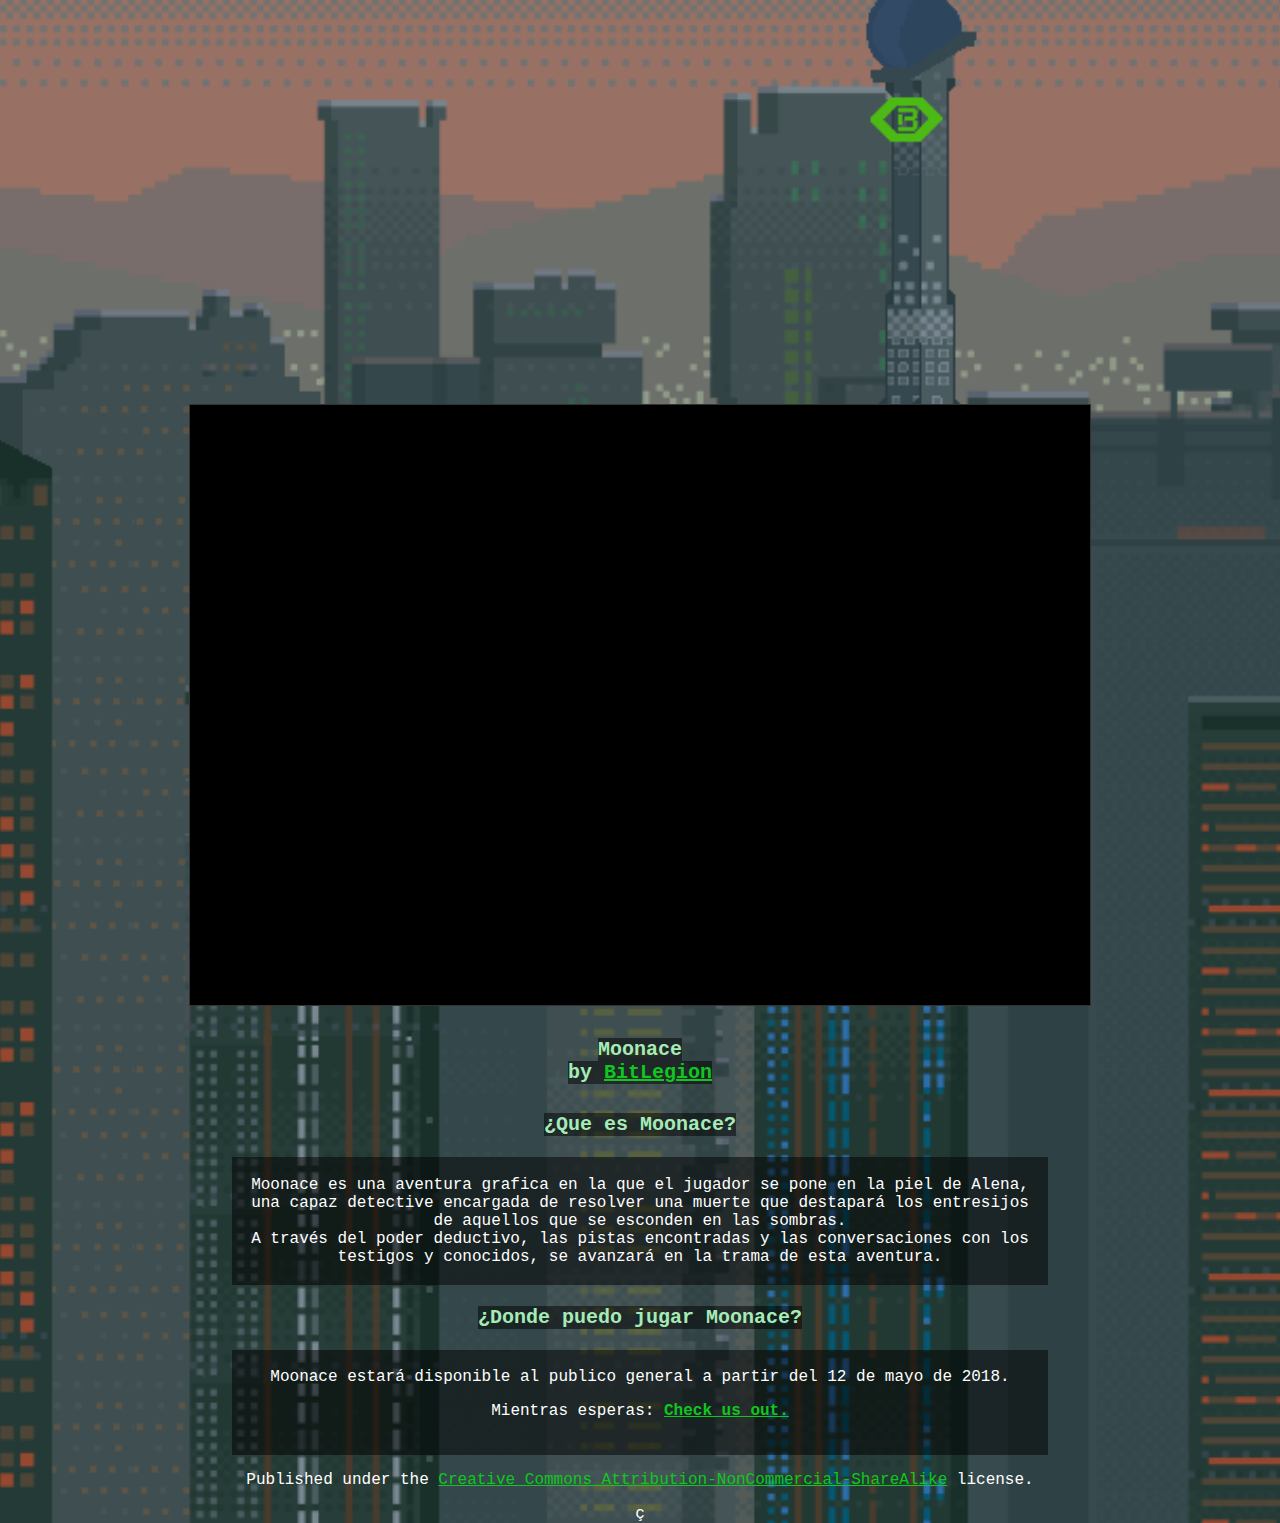
==== index.html @ 3c06d84e "Descripcion + stuff" ====
<!doctype html>
<html>
<head>
  <title>Moonace</title>
  <meta charset="utf-8">

  <link href="styles.css" rel="stylesheet" type="text/css">
  
  <style>
  #game {
    width: 900px;
    height: 600px;
  }
  img {
    display: block;
    margin-left: auto;
    margin-right: auto;
    margin-top: 15px;
  }
  </style>
</head>
<body>
  <header style=" padding-top: 0.5cm; alt: cool Logo;" >
    <a href="https://www.github.com/Leon0r/BitLegion">
      <iframe src="https://giphy.com/embed/ASd0Ukj0y3qMM" width="480" height="360" frameBorder="0" class="giphy-embed"  ></iframe>
    </a>
  </header>

  <main>
    <iframe id="game" src="raw.html"></iframe>
  </main>

  <h1><strong><span> Moonace</strong><br></span>
    <span>by <a href="https://github.com/Leon0r/BitLegion">BitLegion  </a> </span> 
  </h1>

  
  
  <h1><span>¿Que es Moonace?</span></h1>
  
  <p2>
    Moonace es una aventura grafica en la que el jugador se pone en la piel de Alena, una capaz
    detective encargada de resolver una muerte que destapará los entresijos de aquellos
    que se esconden en las sombras. <br>
    A través del poder deductivo, las pistas encontradas y las conversaciones con los
    testigos y conocidos, se avanzará en la trama de esta aventura. 
  </p2>
  
  <h1><span>¿Donde puedo jugar Moonace?</span></h1>
  
  <p2>
    Moonace estará disponible al publico general a partir del 12 de mayo de 2018.<br>
    <p>Mientras esperas:
    <strong><a href ="https://www.youtube.com/watch?v=4cucHc2vef4"> Check us out.</strong></a></p>
  </p2>
    
  <footer>    
      <p class="license">Published under the <a href="http://creativecommons.org/licenses/by-nc-sa/4.0/">Creative Commons Attribution-NonCommercial-ShareAlike</a>
        license.</p>
  </footer>
</body>
</html>

ç
---- styles.css ----
html {
    font-size: 10px;
    -webkit-font-smoothing: antialiased;
    text-align: center;
  }
  
  body {
    padding: 0;
    margin: 0;
    font-family: Courier, 'Courier New', monospace;
    font-size: 1.6rem;
    background-color: rgb(0, 0, 0);
    background-image: url("./ProyectosSDL/images/Fondos/FondoMenu.png");
    background-size:     cover;                      /* <------ */
    background-repeat:   no-repeat;
    background-position: center center;
    color: rgb(255, 255, 255);
  }
  
  a {
    color: rgb(15, 199, 30);
  }

  main {
    margin: 2rem 0;
    text-align: center;
  }
  h1{
    padding: 0.2cm;
    color:  rgb(165, 235, 182);
    font-size:  20px;
    
    margin-left: auto;
    margin-right: auto;
  }
  h1 span{
    background-color:  rgba(0, 0, 0, 0.5);
  }

  
  p2{
    padding-top: 0.5cm;
    padding-bottom: 0.5cm;
    padding-left: 0.2cm;
    padding-right: 0.2cm;
    background-color:  rgba(0, 0, 0, 0.5);
    display: block;
    text-align: center;
    word-wrap: break-word;
    width: 800px;
    margin-right: auto;
    margin-left: auto;
  }
  
  #game {
    border: 1px solid #333;
  }
  
  footer {
    text-align: center;
  }
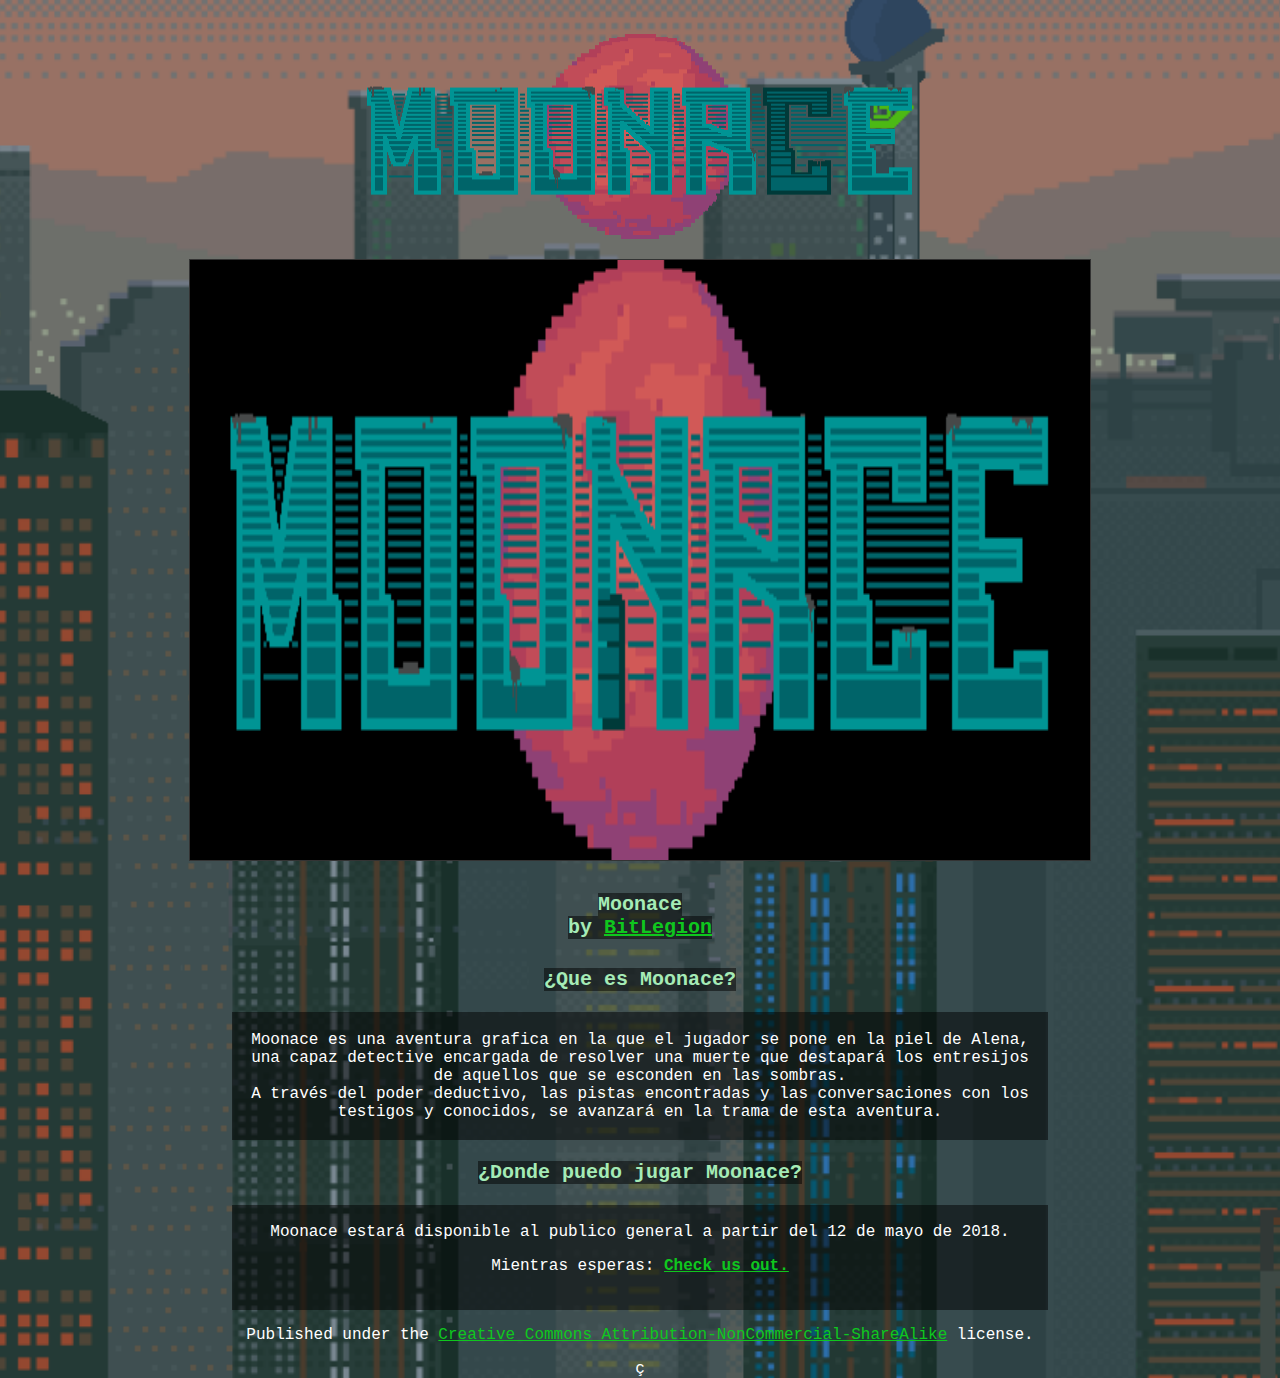
==== commit fc03232a: "Gif Logo + info" ====
--- a/index.html
+++ b/index.html
@@ -22,7 +22,7 @@
 <body>
   <header style=" padding-top: 0.5cm; alt: cool Logo;" >
     <a href="https://www.github.com/Leon0r/BitLegion">
-      <iframe src="https://giphy.com/embed/ASd0Ukj0y3qMM" width="480" height="360" frameBorder="0" class="giphy-embed"  ></iframe>
+      <img src="logoAnim.gif" width="600" height="205" frameBorder="0" ></img>
     </a>
   </header>
 
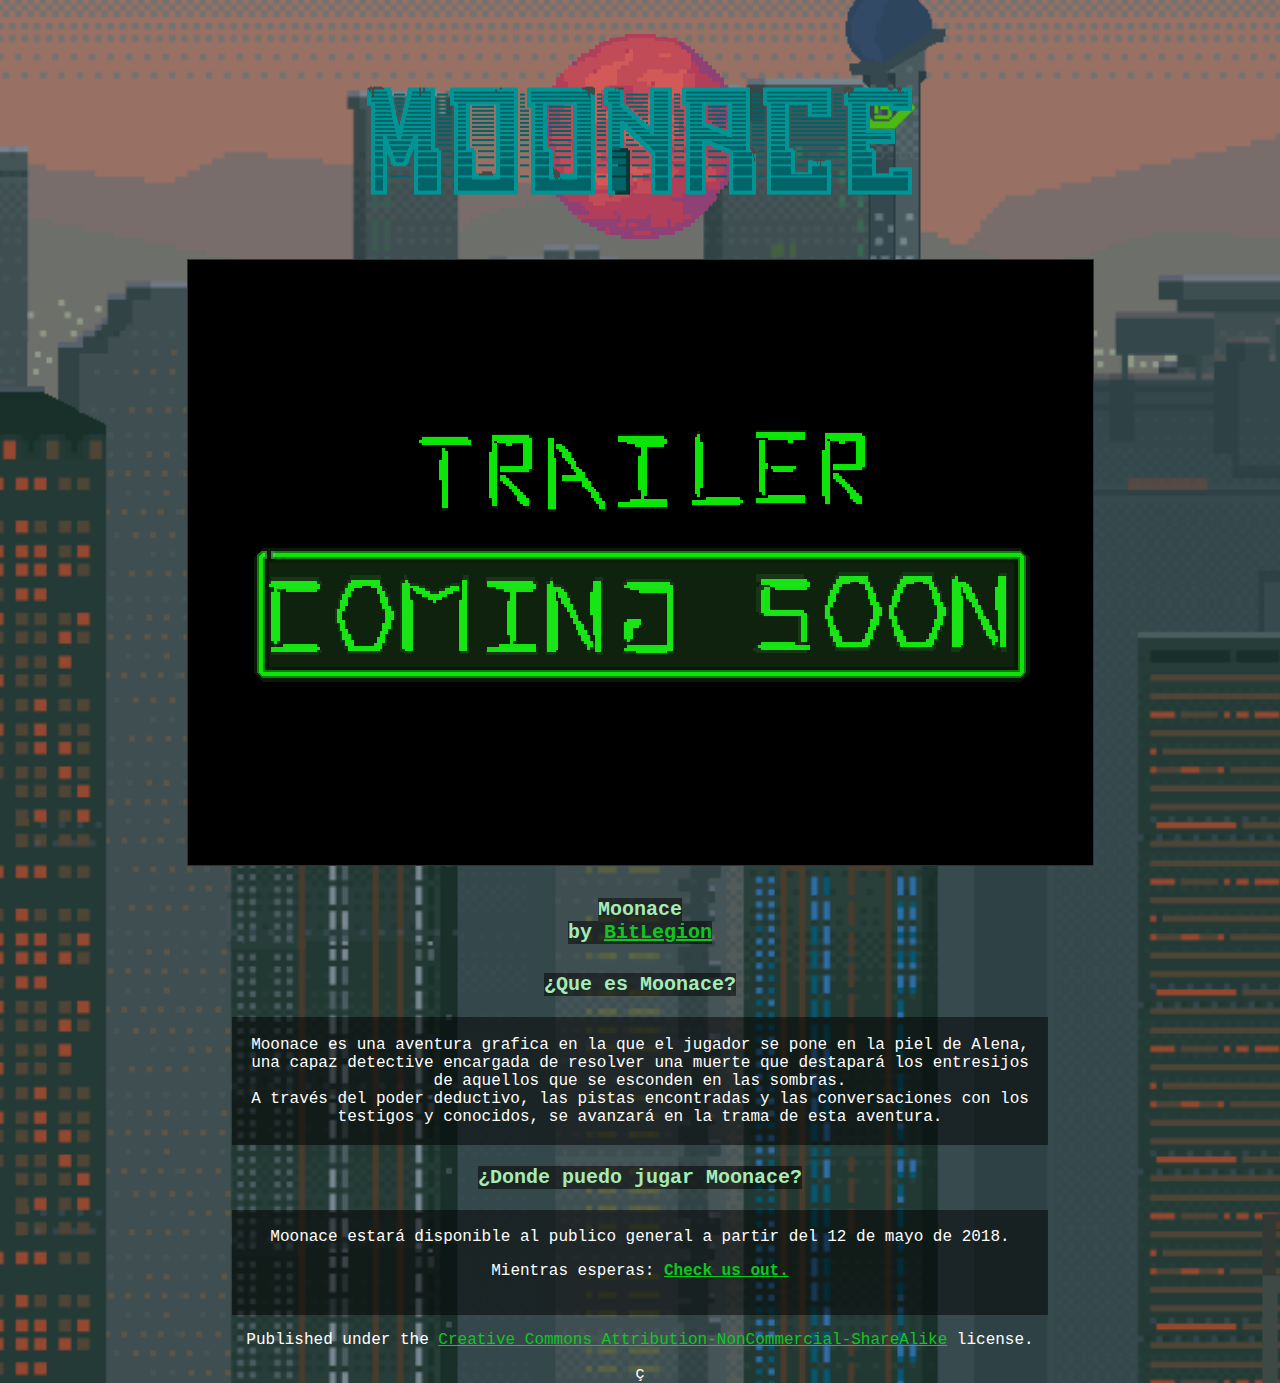
==== commit fa752ea5: "Link solved" ====
--- a/index.html
+++ b/index.html
@@ -8,8 +8,8 @@
   
   <style>
   #game {
-    width: 900px;
-    height: 600px;
+    width: 905px;
+    height: 605px;
   }
   img {
     display: block;
@@ -22,7 +22,7 @@
 <body>
   <header style=" padding-top: 0.5cm; alt: cool Logo;" >
     <a href="https://www.github.com/Leon0r/BitLegion">
-      <img src="logoAnim.gif" width="600" height="205" frameBorder="0" ></img>
+      <img src="logoAnim.gif" width="600rem" height="205rem" frameBorder="0" ></img>
     </a>
   </header>
 
@@ -51,7 +51,7 @@
   <p2>
     Moonace estará disponible al publico general a partir del 12 de mayo de 2018.<br>
     <p>Mientras esperas:
-    <strong><a href ="https://www.youtube.com/watch?v=4cucHc2vef4"> Check us out.</strong></a></p>
+    <strong><a href ="https://www.github.com/Leon0r/BitLegion"> Check us out.</strong></a></p>
   </p2>
     
   <footer>    
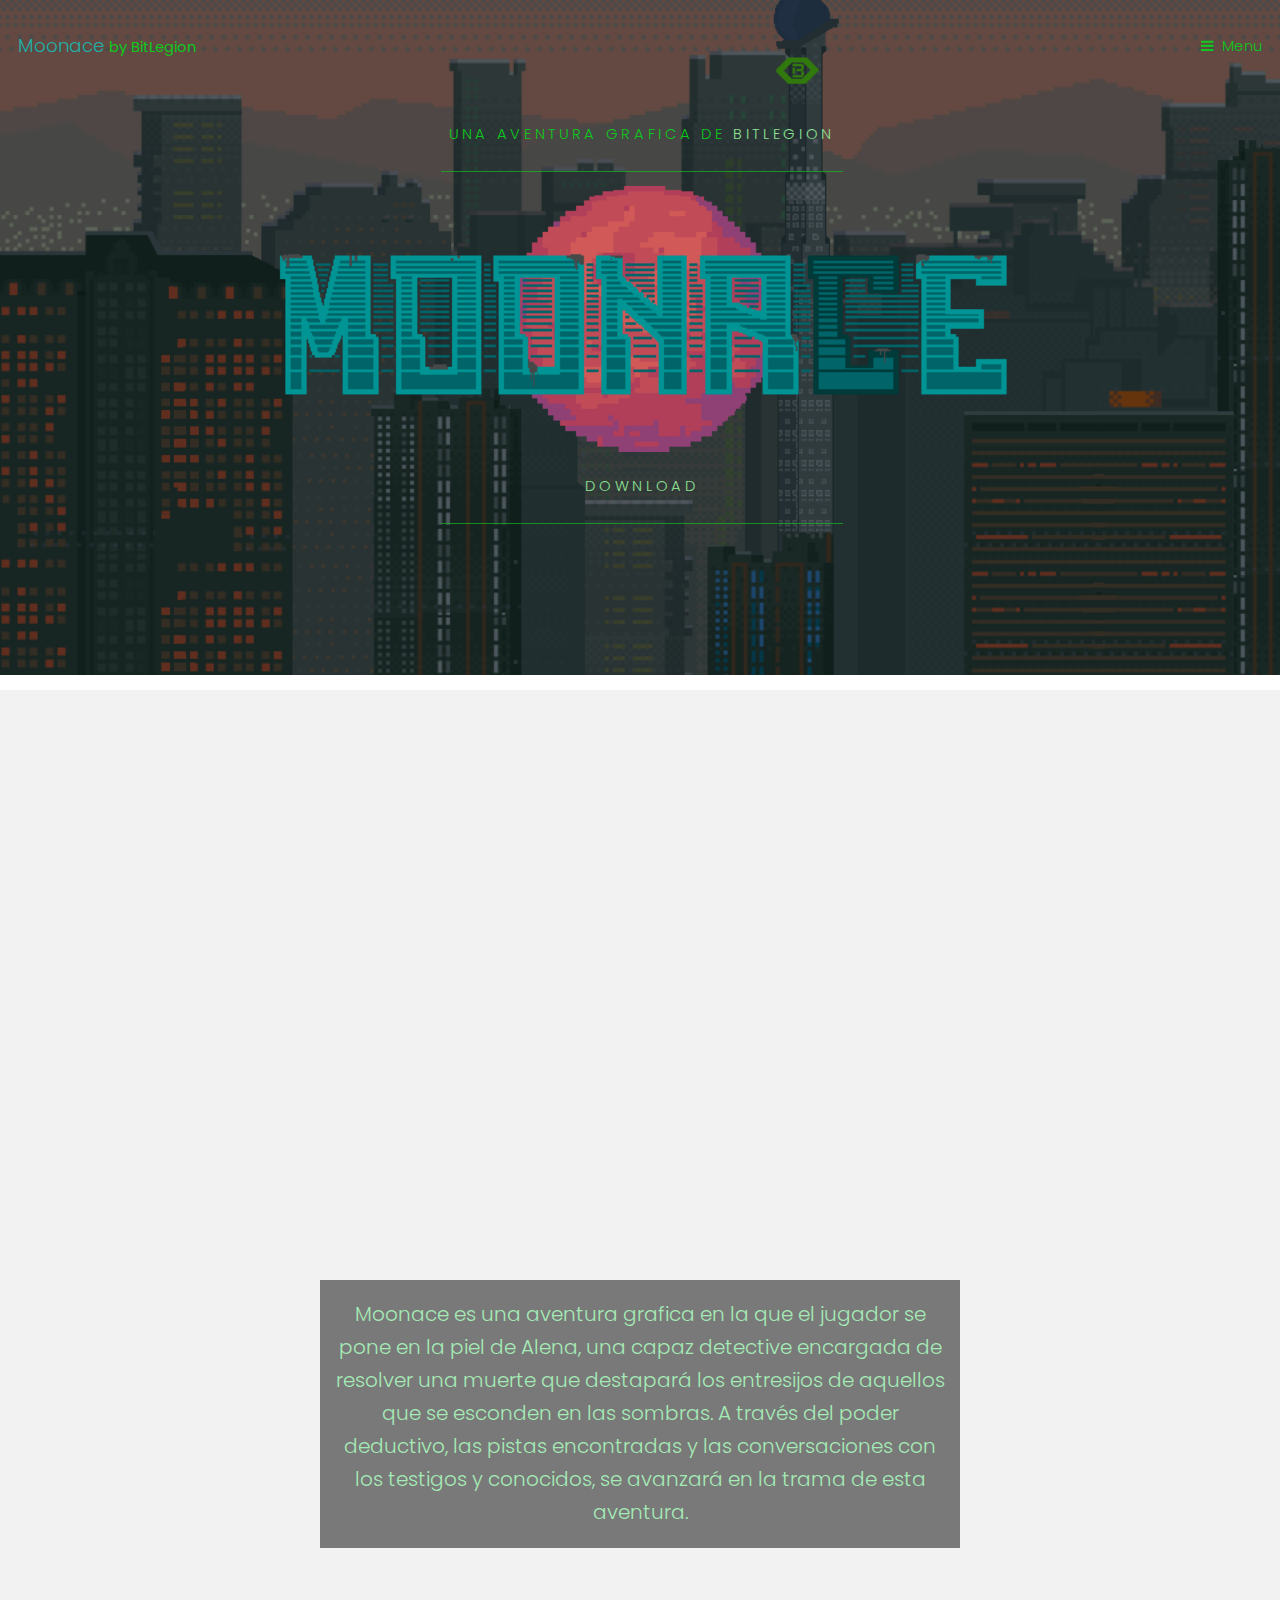
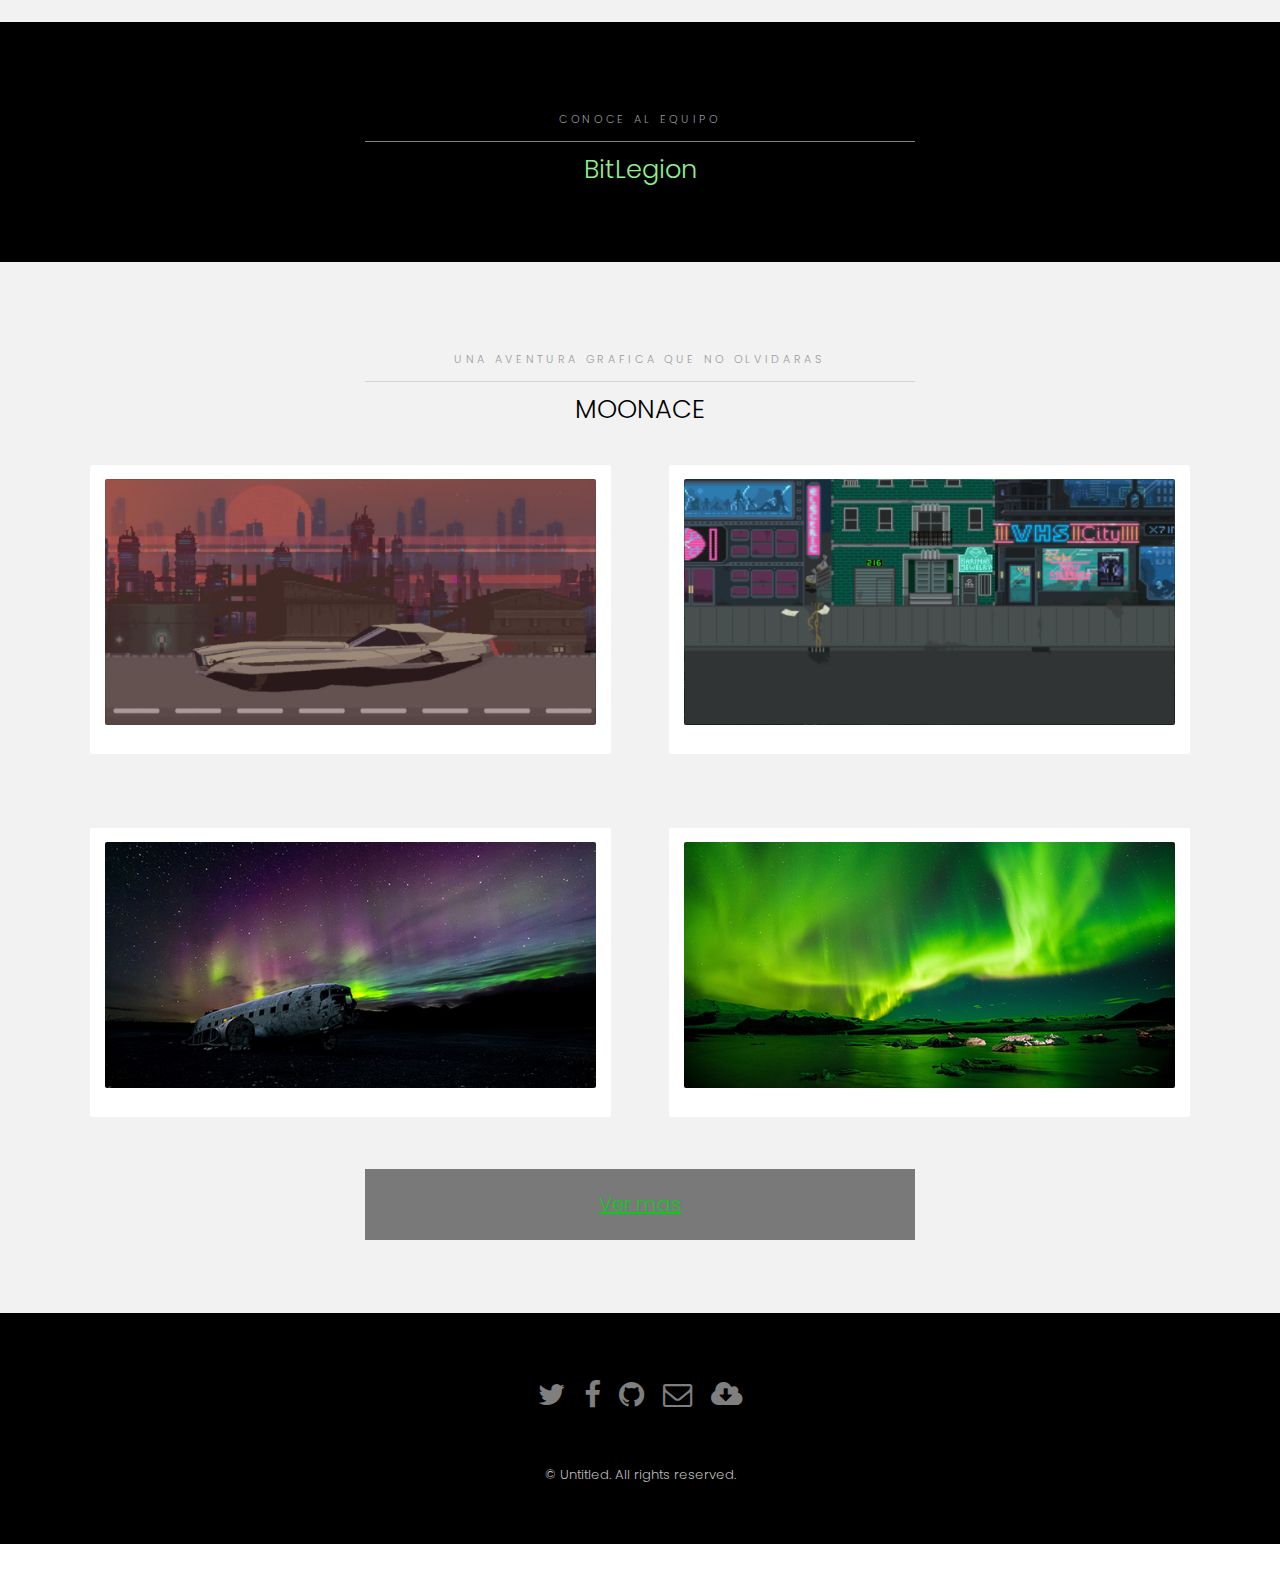
==== commit 17f18395: "Updates" ====
--- a/index.html
+++ b/index.html
@@ -1,64 +1,208 @@
-<!doctype html>
+<!DOCTYPE HTML>
+<!--
+	Hielo by TEMPLATED
+	templated.co @templatedco
+	Released for free under the Creative Commons Attribution 3.0 license (templated.co/license)
+-->
 <html>
-<head>
-  <title>Moonace</title>
-  <meta charset="utf-8">
-
-  <link href="styles.css" rel="stylesheet" type="text/css">
-  
-  <style>
-  #game {
-    width: 905px;
-    height: 605px;
-  }
-  img {
-    display: block;
-    margin-left: auto;
-    margin-right: auto;
-    margin-top: 15px;
-  }
-  </style>
-</head>
-<body>
-  <header style=" padding-top: 0.5cm; alt: cool Logo;" >
-    <a href="https://www.github.com/Leon0r/BitLegion">
-      <img src="logoAnim.gif" width="600rem" height="205rem" frameBorder="0" ></img>
-    </a>
-  </header>
-
-  <main>
-    <iframe id="game" src="raw.html"></iframe>
-  </main>
-
-  <h1><strong><span> Moonace</strong><br></span>
-    <span>by <a href="https://github.com/Leon0r/BitLegion">BitLegion  </a> </span> 
-  </h1>
-
-  
-  
-  <h1><span>¿Que es Moonace?</span></h1>
-  
-  <p2>
-    Moonace es una aventura grafica en la que el jugador se pone en la piel de Alena, una capaz
-    detective encargada de resolver una muerte que destapará los entresijos de aquellos
-    que se esconden en las sombras. <br>
-    A través del poder deductivo, las pistas encontradas y las conversaciones con los
-    testigos y conocidos, se avanzará en la trama de esta aventura. 
-  </p2>
-  
-  <h1><span>¿Donde puedo jugar Moonace?</span></h1>
-  
-  <p2>
-    Moonace estará disponible al publico general a partir del 12 de mayo de 2018.<br>
-    <p>Mientras esperas:
-    <strong><a href ="https://www.github.com/Leon0r/BitLegion"> Check us out.</strong></a></p>
-  </p2>
-    
-  <footer>    
-      <p class="license">Published under the <a href="http://creativecommons.org/licenses/by-nc-sa/4.0/">Creative Commons Attribution-NonCommercial-ShareAlike</a>
-        license.</p>
-  </footer>
-</body>
-</html>
-
-ç+	<head>
+		<title>Moonace</title>
+		<meta charset="utf-8" />
+		<meta name="viewport" content="width=device-width, initial-scale=1" />
+		<link rel="stylesheet" href="assets/css/main.css" />
+	</head>
+	<body>
+
+		<!-- Header -->
+			<header id="header" class="alt">
+				<div class="logo"><a>Moonace <span>by BitLegion</span></a></div>
+				<a href="#menu">Menu</a>
+			</header>
+
+		<!-- Nav -->
+			<nav id="menu">
+				<ul class="links">
+					<li><a href="index.html">Home</a></li>
+					<li><a href="elements.html">Trailer</a></li>
+					<li><a href="generic.html">¿Que es Moonace?</a></li>
+					<li><a href="html5up-overflow\MeetTheTeam.html">Meet the team</a></li>
+					<li><a href="elements.html">Descargar</a></li>
+				</ul>
+			</nav>
+
+		<!-- Banner -->
+			<section class="banner full">
+				<article>
+					<div class="inner">
+						<header>
+							<p>Una Aventura Grafica de <a href="https://github.com/Leon0r/BitLegion">BITLEGION</a></p>
+							<img src="images/FondoMenu.png" width="0" height="0" /><!--Sucio pero tira-->
+							<img src= "images/logoAnim.gif" width="800rem" height="266rem" frameBorder="0"  />
+							<p> <a>Download</a> </p>
+							
+						</header>
+					</div>
+				</article>
+				<!--<article>
+					<img src="images/slide02.jpg" alt="" />
+					<div class="inner">
+						<header>
+							<p>Lorem ipsum dolor sit amet nullam feugiat</p>
+							<h2>Magna etiam</h2>
+						</header>
+					</div>
+				</article>
+				<article>
+					<img src="images/slide03.jpg"  alt="" />
+					<div class="inner">
+						<header>
+							<p>Sed cursus aliuam veroeros lorem ipsum nullam</p>
+							<h2>Tempus dolor</h2>
+						</header>
+					</div>
+				</article>
+				<article>
+					<img src="images/slide04.jpg"  alt="" />
+					<div class="inner">
+						<header>
+							<p>Adipiscing lorem ipsum feugiat sed phasellus consequat</p>
+							<h2>Etiam feugiat</h2>
+						</header>
+					</div>
+				</article>
+				<article>
+					<img src="images/slide05.jpg"  alt="" />
+					<div class="inner">
+						<header>
+							<p>Ipsum dolor sed magna veroeros lorem ipsum</p>
+							<h2>Lorem adipiscing</h2>
+						</header>
+					</div>
+				</article>-->
+			</section>
+
+		<!-- One -->
+			<section id="one" class="wrapper style2">
+					<iframe width="854" height="480" src="https://www.youtube.com/embed/LuSh4-cbAOc" frameborder="0" allow="autoplay; encrypted-media" allowfullscreen ></iframe>		
+					<p> 
+						<span> Moonace es una aventura grafica en la que el jugador se pone en la piel de Alena, una capaz
+								detective encargada de resolver una muerte que destapará los entresijos de aquellos
+								que se esconden en las sombras. 
+								A través del poder deductivo, las pistas encontradas y las conversaciones con los
+								testigos y conocidos, se avanzará en la trama de esta aventura.</span>
+					</p>	
+					<!--INSERT VIDEO HERE !!!!!!!!!!!-->
+					<!-- <div class="grid-style">
+
+						<div>
+							<div class="box">
+								<div class="image fit">
+									<img src="images/pic02.jpg" alt="" />
+								</div>
+								<div class="content">
+									<header class="align-center">
+										<p>maecenas sapien feugiat ex purus</p>
+										<h2>Lorem ipsum dolor</h2>
+									</header>
+									<p> Cras aliquet urna ut sapien tincidunt, quis malesuada elit facilisis. Vestibulum sit amet tortor velit. Nam elementum nibh a libero pharetra elementum. Maecenas feugiat ex purus, quis volutpat lacus placerat malesuada.</p>
+									<footer class="align-center">
+										<a href="#" class="button alt">Learn More</a>
+									</footer>
+								</div>
+							</div>
+						</div>
+
+						<div>
+							<div class="box">
+								<div class="image fit">
+									<img src="images/pic03.jpg" alt="" />
+								</div>
+								<div class="content">
+									<header class="align-center">
+										<p>mattis elementum sapien pretium tellus</p>
+										<h2>Vestibulum sit amet</h2>
+									</header>
+									<p> Cras aliquet urna ut sapien tincidunt, quis malesuada elit facilisis. Vestibulum sit amet tortor velit. Nam elementum nibh a libero pharetra elementum. Maecenas feugiat ex purus, quis volutpat lacus placerat malesuada.</p>
+									<footer class="align-center">
+										<a href="#" class="button alt">Learn More</a>
+									</footer>
+								</div>
+							</div>
+						</div>
+
+					</div> -->
+				
+			</section>
+
+		<!-- Two -->
+			<section id="two" class="wrapper style3">
+				<div class="inner">
+					<header class="align-center">
+						<p>Conoce al equipo</p>
+						<h2><a href="html5up-overflow\MeetTheTeam.html">BitLegion</a></h2>
+					</header>
+				</div>
+			</section>
+
+		<!-- Three -->
+			<section id="three" class="wrapper style2">
+				<div class="inner">
+					<header class="align-center">
+						<p class="special">Una Aventura Grafica que no olvidaras</p>
+						<h2>MOONACE</h2>
+					</header>
+					<div class="gallery">
+						<div>
+							<div class="image fit">
+								<a href="#"><img src="images/pic01.jpg" alt="" /></a>
+							</div>
+						</div>
+						<div>
+							<div class="image fit">
+								<a href="#"><img src="images/pic02.png" alt="" /></a>
+							</div>
+						</div>
+						<div>
+							<div class="image fit">
+								<a href="#"><img src="images/pic03.jpg" alt="" /></a>
+							</div>
+						</div>
+						<div>
+							<div class="image fit">
+								<a href="#"><img src="images/pic04.jpg" alt="" /></a>
+							</div>
+						</div>
+					</div>
+					<p>	
+						<span><a href="generic.html">Ver mas</a></span>							
+					</p>
+
+				</div>
+			</section>
+
+
+		<!-- Footer -->
+			<footer id="footer">
+				<div class="container">
+					<ul class="icons">
+						<li><a href="https://twitter.com/bit_legion" class="icon fa-twitter"><span class="label">Twitter</span></a></li>
+						<li><a href="https://www.facebook.com/Bit-Legion-Studio-1683249801712666" class="icon fa-facebook"><span class="label">Facebook</span></a></li>
+						<li><a href="https://github.com/Leon0r/BitLegion" class="icon fa-github"><span class="label">Github</span></a></li>
+						<li><a href="bitlegionstudio@gmail.com" class="icon fa-envelope-o"><span class="label">Email</span></a></li>
+						<li><a href="bitlegionstudio@gmail.com" class="icon fa-cloud-download"><span class="label">Download</span></a></li>
+					</ul>
+				</div>
+				<div class="copyright">
+					&copy; Untitled. All rights reserved.
+				</div>
+			</footer>
+
+		<!-- Scripts -->
+			<script src="assets/js/jquery.min.js"></script>
+			<script src="assets/js/jquery.scrollex.min.js"></script>
+			<script src="assets/js/skel.min.js"></script>
+			<script src="assets/js/util.js"></script>
+			<script src="assets/js/main.js"></script>
+
+	</body>
+</html>--- a/assets/css/main.css
+++ b/assets/css/main.css
@@ -0,0 +1,4327 @@
+@charset "UTF-8";
+@import url(font-awesome.min.css);
+@import url("https://fonts.googleapis.com/css?family=Poppins:300,400,500,600,700");
+
+/*
+	Hielo by TEMPLATED
+	templated.co @templatedco
+	Released for free under the Creative Commons Attribution 3.0 license (templated.co/license)
+*/
+
+/* Reset */
+
+	html, body, div, span, applet, object, iframe, h1, h2, h3, h4, h5, h6, p, blockquote, pre, a, abbr, acronym, address, big, cite, code, del, dfn, em, img, ins, kbd, q, s, samp, small, strike, strong, sub, sup, tt, var, b, u, i, center, dl, dt, dd, ol, ul, li, fieldset, form, label, legend, table, caption, tbody, tfoot, thead, tr, th, td, article, aside, canvas, details, embed, figure, figcaption, footer, header, hgroup, menu, nav, output, ruby, section, summary, time, mark, audio, video {
+		margin: 0;
+		padding: 0;
+		border: 0;
+		font-size: 100%;
+		margin-bottom: 1rem;
+		text-align:center;
+		font: inherit;
+		vertical-align: baseline;
+	}
+
+	article, aside, details, figcaption, figure, footer, header, hgroup, menu, nav, section {
+		display: block;
+	}
+
+	body {
+		line-height: 1;
+	}
+
+	ol, ul {
+		list-style: none;
+	}
+
+	blockquote, q {
+		quotes: none;
+	}
+
+	blockquote:before, blockquote:after, q:before, q:after {
+		content: '';
+		content: none;
+	}
+
+	table {
+		border-collapse: collapse;
+		border-spacing: 0;
+	}
+
+	body {
+		-webkit-text-size-adjust: none;
+	}
+
+/* Box Model */
+
+	*, *:before, *:after {
+		-moz-box-sizing: border-box;
+		-webkit-box-sizing: border-box;
+		box-sizing: border-box;
+	}
+
+/* Containers */
+
+	.container {
+		margin-left: auto;
+		margin-right: auto;
+	}
+
+	.container.\31 25\25 {
+		width: 100%;
+		max-width: 100rem;
+		min-width: 80rem;
+	}
+
+	.container.\37 5\25 {
+		width: 60rem;
+	}
+
+	.container.\35 0\25 {
+		width: 40rem;
+	}
+
+	.container.\32 5\25 {
+		width: 20rem;
+	}
+
+	.container {
+		width: 80rem;
+	}
+
+	@media screen and (max-width: 1680px) {
+
+		.container.\31 25\25 {
+			width: 100%;
+			max-width: 100rem;
+			min-width: 80rem;
+		}
+
+		.container.\37 5\25 {
+			width: 60rem;
+		}
+
+		.container.\35 0\25 {
+			width: 40rem;
+		}
+
+		.container.\32 5\25 {
+			width: 20rem;
+		}
+
+		.container {
+			width: 80rem;
+		}
+
+	}
+
+	@media screen and (max-width: 1280px) {
+
+		.container.\31 25\25 {
+			width: 100%;
+			max-width: 81.25rem;
+			min-width: 65rem;
+		}
+
+		.container.\37 5\25 {
+			width: 48.75rem;
+		}
+
+		.container.\35 0\25 {
+			width: 32.5rem;
+		}
+
+		.container.\32 5\25 {
+			width: 16.25rem;
+		}
+
+		.container {
+			width: 65rem;
+		}
+
+	}
+
+	@media screen and (max-width: 980px) {
+
+		.container.\31 25\25 {
+			width: 100%;
+			max-width: 112.5%;
+			min-width: 90%;
+		}
+
+		.container.\37 5\25 {
+			width: 67.5%;
+		}
+
+		.container.\35 0\25 {
+			width: 45%;
+		}
+
+		.container.\32 5\25 {
+			width: 22.5%;
+		}
+
+		.container {
+			width: 90%;
+		}
+
+	}
+
+	@media screen and (max-width: 736px) {
+
+		.container.\31 25\25 {
+			width: 100%;
+			max-width: 112.5%;
+			min-width: 90%;
+		}
+
+		.container.\37 5\25 {
+			width: 67.5%;
+		}
+
+		.container.\35 0\25 {
+			width: 45%;
+		}
+
+		.container.\32 5\25 {
+			width: 22.5%;
+		}
+
+		.container {
+			width: 90% !important;
+		}
+
+	}
+
+	@media screen and (max-width: 480px) {
+
+		.container.\31 25\25 {
+			width: 100%;
+			max-width: 112.5%;
+			min-width: 90%;
+		}
+
+		.container.\37 5\25 {
+			width: 67.5%;
+		}
+
+		.container.\35 0\25 {
+			width: 45%;
+		}
+
+		.container.\32 5\25 {
+			width: 22.5%;
+		}
+
+		.container {
+			width: 90% !important;
+		}
+
+	}
+
+/* Grid */
+
+	.row {
+		border-bottom: solid 1px transparent;
+		-moz-box-sizing: border-box;
+		-webkit-box-sizing: border-box;
+		box-sizing: border-box;
+	}
+
+	.row > * {
+		float: left;
+		-moz-box-sizing: border-box;
+		-webkit-box-sizing: border-box;
+		box-sizing: border-box;
+	}
+
+	.row:after, .row:before {
+		content: '';
+		display: block;
+		clear: both;
+		height: 0;
+	}
+
+	.row.uniform > * > :first-child {
+		margin-top: 0;
+	}
+
+	.row.uniform > * > :last-child {
+		margin-bottom: 0;
+	}
+
+	.row.\30 \25 > * {
+		padding: 0 0 0 0rem;
+	}
+
+	.row.\30 \25 {
+		margin: 0 0 -1px 0rem;
+	}
+
+	.row.uniform.\30 \25 > * {
+		padding: 0rem 0 0 0rem;
+	}
+
+	.row.uniform.\30 \25 {
+		margin: 0rem 0 -1px 0rem;
+	}
+
+	.row > * {
+		padding: 0 0 0 2rem;
+	}
+
+	.row {
+		margin: 0 0 -1px -2rem;
+	}
+
+	.row.uniform > * {
+		padding: 2rem 0 0 2rem;
+	}
+
+	.row.uniform {
+		margin: -2rem 0 -1px -2rem;
+	}
+
+	.row.\32 00\25 > * {
+		padding: 0 0 0 4rem;
+	}
+
+	.row.\32 00\25 {
+		margin: 0 0 -1px -4rem;
+	}
+
+	.row.uniform.\32 00\25 > * {
+		padding: 4rem 0 0 4rem;
+	}
+
+	.row.uniform.\32 00\25 {
+		margin: -4rem 0 -1px -4rem;
+	}
+
+	.row.\31 50\25 > * {
+		padding: 0 0 0 3rem;
+	}
+
+	.row.\31 50\25 {
+		margin: 0 0 -1px -3rem;
+	}
+
+	.row.uniform.\31 50\25 > * {
+		padding: 3rem 0 0 3rem;
+	}
+
+	.row.uniform.\31 50\25 {
+		margin: -3rem 0 -1px -3rem;
+	}
+
+	.row.\35 0\25 > * {
+		padding: 0 0 0 1rem;
+	}
+
+	.row.\35 0\25 {
+		margin: 0 0 -1px -1rem;
+	}
+
+	.row.uniform.\35 0\25 > * {
+		padding: 1rem 0 0 1rem;
+	}
+
+	.row.uniform.\35 0\25 {
+		margin: -1rem 0 -1px -1rem;
+	}
+
+	.row.\32 5\25 > * {
+		padding: 0 0 0 0.5rem;
+	}
+
+	.row.\32 5\25 {
+		margin: 0 0 -1px -0.5rem;
+	}
+
+	.row.uniform.\32 5\25 > * {
+		padding: 0.5rem 0 0 0.5rem;
+	}
+
+	.row.uniform.\32 5\25 {
+		margin: -0.5rem 0 -1px -0.5rem;
+	}
+
+	.\31 2u, .\31 2u\24 {
+		width: 100%;
+		clear: none;
+		margin-left: 0;
+	}
+
+	.\31 1u, .\31 1u\24 {
+		width: 91.6666666667%;
+		clear: none;
+		margin-left: 0;
+	}
+
+	.\31 0u, .\31 0u\24 {
+		width: 83.3333333333%;
+		clear: none;
+		margin-left: 0;
+	}
+
+	.\39 u, .\39 u\24 {
+		width: 75%;
+		clear: none;
+		margin-left: 0;
+	}
+
+	.\38 u, .\38 u\24 {
+		width: 66.6666666667%;
+		clear: none;
+		margin-left: 0;
+	}
+
+	.\37 u, .\37 u\24 {
+		width: 58.3333333333%;
+		clear: none;
+		margin-left: 0;
+	}
+
+	.\36 u, .\36 u\24 {
+		width: 50%;
+		clear: none;
+		margin-left: 0;
+	}
+
+	.\35 u, .\35 u\24 {
+		width: 41.6666666667%;
+		clear: none;
+		margin-left: 0;
+	}
+
+	.\34 u, .\34 u\24 {
+		width: 33.3333333333%;
+		clear: none;
+		margin-left: 0;
+	}
+
+	.\33 u, .\33 u\24 {
+		width: 25%;
+		clear: none;
+		margin-left: 0;
+	}
+
+	.\32 u, .\32 u\24 {
+		width: 16.6666666667%;
+		clear: none;
+		margin-left: 0;
+	}
+
+	.\31 u, .\31 u\24 {
+		width: 8.3333333333%;
+		clear: none;
+		margin-left: 0;
+	}
+
+	.\31 2u\24 + *,
+	.\31 1u\24 + *,
+	.\31 0u\24 + *,
+	.\39 u\24 + *,
+	.\38 u\24 + *,
+	.\37 u\24 + *,
+	.\36 u\24 + *,
+	.\35 u\24 + *,
+	.\34 u\24 + *,
+	.\33 u\24 + *,
+	.\32 u\24 + *,
+	.\31 u\24 + * {
+		clear: left;
+	}
+
+	.\-11u {
+		margin-left: 91.66667%;
+	}
+
+	.\-10u {
+		margin-left: 83.33333%;
+	}
+
+	.\-9u {
+		margin-left: 75%;
+	}
+
+	.\-8u {
+		margin-left: 66.66667%;
+	}
+
+	.\-7u {
+		margin-left: 58.33333%;
+	}
+
+	.\-6u {
+		margin-left: 50%;
+	}
+
+	.\-5u {
+		margin-left: 41.66667%;
+	}
+
+	.\-4u {
+		margin-left: 33.33333%;
+	}
+
+	.\-3u {
+		margin-left: 25%;
+	}
+
+	.\-2u {
+		margin-left: 16.66667%;
+	}
+
+	.\-1u {
+		margin-left: 8.33333%;
+	}
+
+	@media screen and (max-width: 1680px) {
+
+		.row > * {
+			padding: 0 0 0 2rem;
+		}
+
+		.row {
+			margin: 0 0 -1px -2rem;
+		}
+
+		.row.uniform > * {
+			padding: 2rem 0 0 2rem;
+		}
+
+		.row.uniform {
+			margin: -2rem 0 -1px -2rem;
+		}
+
+		.row.\32 00\25 > * {
+			padding: 0 0 0 4rem;
+		}
+
+		.row.\32 00\25 {
+			margin: 0 0 -1px -4rem;
+		}
+
+		.row.uniform.\32 00\25 > * {
+			padding: 4rem 0 0 4rem;
+		}
+
+		.row.uniform.\32 00\25 {
+			margin: -4rem 0 -1px -4rem;
+		}
+
+		.row.\31 50\25 > * {
+			padding: 0 0 0 3rem;
+		}
+
+		.row.\31 50\25 {
+			margin: 0 0 -1px -3rem;
+		}
+
+		.row.uniform.\31 50\25 > * {
+			padding: 3rem 0 0 3rem;
+		}
+
+		.row.uniform.\31 50\25 {
+			margin: -3rem 0 -1px -3rem;
+		}
+
+		.row.\35 0\25 > * {
+			padding: 0 0 0 1rem;
+		}
+
+		.row.\35 0\25 {
+			margin: 0 0 -1px -1rem;
+		}
+
+		.row.uniform.\35 0\25 > * {
+			padding: 1rem 0 0 1rem;
+		}
+
+		.row.uniform.\35 0\25 {
+			margin: -1rem 0 -1px -1rem;
+		}
+
+		.row.\32 5\25 > * {
+			padding: 0 0 0 0.5rem;
+		}
+
+		.row.\32 5\25 {
+			margin: 0 0 -1px -0.5rem;
+		}
+
+		.row.uniform.\32 5\25 > * {
+			padding: 0.5rem 0 0 0.5rem;
+		}
+
+		.row.uniform.\32 5\25 {
+			margin: -0.5rem 0 -1px -0.5rem;
+		}
+
+		.\31 2u\28xlarge\29, .\31 2u\24\28xlarge\29 {
+			width: 100%;
+			clear: none;
+			margin-left: 0;
+		}
+
+		.\31 1u\28xlarge\29, .\31 1u\24\28xlarge\29 {
+			width: 91.6666666667%;
+			clear: none;
+			margin-left: 0;
+		}
+
+		.\31 0u\28xlarge\29, .\31 0u\24\28xlarge\29 {
+			width: 83.3333333333%;
+			clear: none;
+			margin-left: 0;
+		}
+
+		.\39 u\28xlarge\29, .\39 u\24\28xlarge\29 {
+			width: 75%;
+			clear: none;
+			margin-left: 0;
+		}
+
+		.\38 u\28xlarge\29, .\38 u\24\28xlarge\29 {
+			width: 66.6666666667%;
+			clear: none;
+			margin-left: 0;
+		}
+
+		.\37 u\28xlarge\29, .\37 u\24\28xlarge\29 {
+			width: 58.3333333333%;
+			clear: none;
+			margin-left: 0;
+		}
+
+		.\36 u\28xlarge\29, .\36 u\24\28xlarge\29 {
+			width: 50%;
+			clear: none;
+			margin-left: 0;
+		}
+
+		.\35 u\28xlarge\29, .\35 u\24\28xlarge\29 {
+			width: 41.6666666667%;
+			clear: none;
+			margin-left: 0;
+		}
+
+		.\34 u\28xlarge\29, .\34 u\24\28xlarge\29 {
+			width: 33.3333333333%;
+			clear: none;
+			margin-left: 0;
+		}
+
+		.\33 u\28xlarge\29, .\33 u\24\28xlarge\29 {
+			width: 25%;
+			clear: none;
+			margin-left: 0;
+		}
+
+		.\32 u\28xlarge\29, .\32 u\24\28xlarge\29 {
+			width: 16.6666666667%;
+			clear: none;
+			margin-left: 0;
+		}
+
+		.\31 u\28xlarge\29, .\31 u\24\28xlarge\29 {
+			width: 8.3333333333%;
+			clear: none;
+			margin-left: 0;
+		}
+
+		.\31 2u\24\28xlarge\29 + *,
+		.\31 1u\24\28xlarge\29 + *,
+		.\31 0u\24\28xlarge\29 + *,
+		.\39 u\24\28xlarge\29 + *,
+		.\38 u\24\28xlarge\29 + *,
+		.\37 u\24\28xlarge\29 + *,
+		.\36 u\24\28xlarge\29 + *,
+		.\35 u\24\28xlarge\29 + *,
+		.\34 u\24\28xlarge\29 + *,
+		.\33 u\24\28xlarge\29 + *,
+		.\32 u\24\28xlarge\29 + *,
+		.\31 u\24\28xlarge\29 + * {
+			clear: left;
+		}
+
+		.\-11u\28xlarge\29 {
+			margin-left: 91.66667%;
+		}
+
+		.\-10u\28xlarge\29 {
+			margin-left: 83.33333%;
+		}
+
+		.\-9u\28xlarge\29 {
+			margin-left: 75%;
+		}
+
+		.\-8u\28xlarge\29 {
+			margin-left: 66.66667%;
+		}
+
+		.\-7u\28xlarge\29 {
+			margin-left: 58.33333%;
+		}
+
+		.\-6u\28xlarge\29 {
+			margin-left: 50%;
+		}
+
+		.\-5u\28xlarge\29 {
+			margin-left: 41.66667%;
+		}
+
+		.\-4u\28xlarge\29 {
+			margin-left: 33.33333%;
+		}
+
+		.\-3u\28xlarge\29 {
+			margin-left: 25%;
+		}
+
+		.\-2u\28xlarge\29 {
+			margin-left: 16.66667%;
+		}
+
+		.\-1u\28xlarge\29 {
+			margin-left: 8.33333%;
+		}
+
+	}
+
+	@media screen and (max-width: 1280px) {
+
+		.row > * {
+			padding: 0 0 0 1.5rem;
+		}
+
+		.row {
+			margin: 0 0 -1px -1.5rem;
+		}
+
+		.row.uniform > * {
+			padding: 1.5rem 0 0 1.5rem;
+		}
+
+		.row.uniform {
+			margin: -1.5rem 0 -1px -1.5rem;
+		}
+
+		.row.\32 00\25 > * {
+			padding: 0 0 0 3rem;
+		}
+
+		.row.\32 00\25 {
+			margin: 0 0 -1px -3rem;
+		}
+
+		.row.uniform.\32 00\25 > * {
+			padding: 3rem 0 0 3rem;
+		}
+
+		.row.uniform.\32 00\25 {
+			margin: -3rem 0 -1px -3rem;
+		}
+
+		.row.\31 50\25 > * {
+			padding: 0 0 0 2.25rem;
+		}
+
+		.row.\31 50\25 {
+			margin: 0 0 -1px -2.25rem;
+		}
+
+		.row.uniform.\31 50\25 > * {
+			padding: 2.25rem 0 0 2.25rem;
+		}
+
+		.row.uniform.\31 50\25 {
+			margin: -2.25rem 0 -1px -2.25rem;
+		}
+
+		.row.\35 0\25 > * {
+			padding: 0 0 0 0.75rem;
+		}
+
+		.row.\35 0\25 {
+			margin: 0 0 -1px -0.75rem;
+		}
+
+		.row.uniform.\35 0\25 > * {
+			padding: 0.75rem 0 0 0.75rem;
+		}
+
+		.row.uniform.\35 0\25 {
+			margin: -0.75rem 0 -1px -0.75rem;
+		}
+
+		.row.\32 5\25 > * {
+			padding: 0 0 0 0.375rem;
+		}
+
+		.row.\32 5\25 {
+			margin: 0 0 -1px -0.375rem;
+		}
+
+		.row.uniform.\32 5\25 > * {
+			padding: 0.375rem 0 0 0.375rem;
+		}
+
+		.row.uniform.\32 5\25 {
+			margin: -0.375rem 0 -1px -0.375rem;
+		}
+
+		.\31 2u\28large\29, .\31 2u\24\28large\29 {
+			width: 100%;
+			clear: none;
+			margin-left: 0;
+		}
+
+		.\31 1u\28large\29, .\31 1u\24\28large\29 {
+			width: 91.6666666667%;
+			clear: none;
+			margin-left: 0;
+		}
+
+		.\31 0u\28large\29, .\31 0u\24\28large\29 {
+			width: 83.3333333333%;
+			clear: none;
+			margin-left: 0;
+		}
+
+		.\39 u\28large\29, .\39 u\24\28large\29 {
+			width: 75%;
+			clear: none;
+			margin-left: 0;
+		}
+
+		.\38 u\28large\29, .\38 u\24\28large\29 {
+			width: 66.6666666667%;
+			clear: none;
+			margin-left: 0;
+		}
+
+		.\37 u\28large\29, .\37 u\24\28large\29 {
+			width: 58.3333333333%;
+			clear: none;
+			margin-left: 0;
+		}
+
+		.\36 u\28large\29, .\36 u\24\28large\29 {
+			width: 50%;
+			clear: none;
+			margin-left: 0;
+		}
+
+		.\35 u\28large\29, .\35 u\24\28large\29 {
+			width: 41.6666666667%;
+			clear: none;
+			margin-left: 0;
+		}
+
+		.\34 u\28large\29, .\34 u\24\28large\29 {
+			width: 33.3333333333%;
+			clear: none;
+			margin-left: 0;
+		}
+
+		.\33 u\28large\29, .\33 u\24\28large\29 {
+			width: 25%;
+			clear: none;
+			margin-left: 0;
+		}
+
+		.\32 u\28large\29, .\32 u\24\28large\29 {
+			width: 16.6666666667%;
+			clear: none;
+			margin-left: 0;
+		}
+
+		.\31 u\28large\29, .\31 u\24\28large\29 {
+			width: 8.3333333333%;
+			clear: none;
+			margin-left: 0;
+		}
+
+		.\31 2u\24\28large\29 + *,
+		.\31 1u\24\28large\29 + *,
+		.\31 0u\24\28large\29 + *,
+		.\39 u\24\28large\29 + *,
+		.\38 u\24\28large\29 + *,
+		.\37 u\24\28large\29 + *,
+		.\36 u\24\28large\29 + *,
+		.\35 u\24\28large\29 + *,
+		.\34 u\24\28large\29 + *,
+		.\33 u\24\28large\29 + *,
+		.\32 u\24\28large\29 + *,
+		.\31 u\24\28large\29 + * {
+			clear: left;
+		}
+
+		.\-11u\28large\29 {
+			margin-left: 91.66667%;
+		}
+
+		.\-10u\28large\29 {
+			margin-left: 83.33333%;
+		}
+
+		.\-9u\28large\29 {
+			margin-left: 75%;
+		}
+
+		.\-8u\28large\29 {
+			margin-left: 66.66667%;
+		}
+
+		.\-7u\28large\29 {
+			margin-left: 58.33333%;
+		}
+
+		.\-6u\28large\29 {
+			margin-left: 50%;
+		}
+
+		.\-5u\28large\29 {
+			margin-left: 41.66667%;
+		}
+
+		.\-4u\28large\29 {
+			margin-left: 33.33333%;
+		}
+
+		.\-3u\28large\29 {
+			margin-left: 25%;
+		}
+
+		.\-2u\28large\29 {
+			margin-left: 16.66667%;
+		}
+
+		.\-1u\28large\29 {
+			margin-left: 8.33333%;
+		}
+
+	}
+
+	@media screen and (max-width: 980px) {
+
+		.row > * {
+			padding: 0 0 0 1.5rem;
+		}
+
+		.row {
+			margin: 0 0 -1px -1.5rem;
+		}
+
+		.row.uniform > * {
+			padding: 1.5rem 0 0 1.5rem;
+		}
+
+		.row.uniform {
+			margin: -1.5rem 0 -1px -1.5rem;
+		}
+
+		.row.\32 00\25 > * {
+			padding: 0 0 0 3rem;
+		}
+
+		.row.\32 00\25 {
+			margin: 0 0 -1px -3rem;
+		}
+
+		.row.uniform.\32 00\25 > * {
+			padding: 3rem 0 0 3rem;
+		}
+
+		.row.uniform.\32 00\25 {
+			margin: -3rem 0 -1px -3rem;
+		}
+
+		.row.\31 50\25 > * {
+			padding: 0 0 0 2.25rem;
+		}
+
+		.row.\31 50\25 {
+			margin: 0 0 -1px -2.25rem;
+		}
+
+		.row.uniform.\31 50\25 > * {
+			padding: 2.25rem 0 0 2.25rem;
+		}
+
+		.row.uniform.\31 50\25 {
+			margin: -2.25rem 0 -1px -2.25rem;
+		}
+
+		.row.\35 0\25 > * {
+			padding: 0 0 0 0.75rem;
+		}
+
+		.row.\35 0\25 {
+			margin: 0 0 -1px -0.75rem;
+		}
+
+		.row.uniform.\35 0\25 > * {
+			padding: 0.75rem 0 0 0.75rem;
+		}
+
+		.row.uniform.\35 0\25 {
+			margin: -0.75rem 0 -1px -0.75rem;
+		}
+
+		.row.\32 5\25 > * {
+			padding: 0 0 0 0.375rem;
+		}
+
+		.row.\32 5\25 {
+			margin: 0 0 -1px -0.375rem;
+		}
+
+		.row.uniform.\32 5\25 > * {
+			padding: 0.375rem 0 0 0.375rem;
+		}
+
+		.row.uniform.\32 5\25 {
+			margin: -0.375rem 0 -1px -0.375rem;
+		}
+
+		.\31 2u\28medium\29, .\31 2u\24\28medium\29 {
+			width: 100%;
+			clear: none;
+			margin-left: 0;
+		}
+
+		.\31 1u\28medium\29, .\31 1u\24\28medium\29 {
+			width: 91.6666666667%;
+			clear: none;
+			margin-left: 0;
+		}
+
+		.\31 0u\28medium\29, .\31 0u\24\28medium\29 {
+			width: 83.3333333333%;
+			clear: none;
+			margin-left: 0;
+		}
+
+		.\39 u\28medium\29, .\39 u\24\28medium\29 {
+			width: 75%;
+			clear: none;
+			margin-left: 0;
+		}
+
+		.\38 u\28medium\29, .\38 u\24\28medium\29 {
+			width: 66.6666666667%;
+			clear: none;
+			margin-left: 0;
+		}
+
+		.\37 u\28medium\29, .\37 u\24\28medium\29 {
+			width: 58.3333333333%;
+			clear: none;
+			margin-left: 0;
+		}
+
+		.\36 u\28medium\29, .\36 u\24\28medium\29 {
+			width: 50%;
+			clear: none;
+			margin-left: 0;
+		}
+
+		.\35 u\28medium\29, .\35 u\24\28medium\29 {
+			width: 41.6666666667%;
+			clear: none;
+			margin-left: 0;
+		}
+
+		.\34 u\28medium\29, .\34 u\24\28medium\29 {
+			width: 33.3333333333%;
+			clear: none;
+			margin-left: 0;
+		}
+
+		.\33 u\28medium\29, .\33 u\24\28medium\29 {
+			width: 25%;
+			clear: none;
+			margin-left: 0;
+		}
+
+		.\32 u\28medium\29, .\32 u\24\28medium\29 {
+			width: 16.6666666667%;
+			clear: none;
+			margin-left: 0;
+		}
+
+		.\31 u\28medium\29, .\31 u\24\28medium\29 {
+			width: 8.3333333333%;
+			clear: none;
+			margin-left: 0;
+		}
+
+		.\31 2u\24\28medium\29 + *,
+		.\31 1u\24\28medium\29 + *,
+		.\31 0u\24\28medium\29 + *,
+		.\39 u\24\28medium\29 + *,
+		.\38 u\24\28medium\29 + *,
+		.\37 u\24\28medium\29 + *,
+		.\36 u\24\28medium\29 + *,
+		.\35 u\24\28medium\29 + *,
+		.\34 u\24\28medium\29 + *,
+		.\33 u\24\28medium\29 + *,
+		.\32 u\24\28medium\29 + *,
+		.\31 u\24\28medium\29 + * {
+			clear: left;
+		}
+
+		.\-11u\28medium\29 {
+			margin-left: 91.66667%;
+		}
+
+		.\-10u\28medium\29 {
+			margin-left: 83.33333%;
+		}
+
+		.\-9u\28medium\29 {
+			margin-left: 75%;
+		}
+
+		.\-8u\28medium\29 {
+			margin-left: 66.66667%;
+		}
+
+		.\-7u\28medium\29 {
+			margin-left: 58.33333%;
+		}
+
+		.\-6u\28medium\29 {
+			margin-left: 50%;
+		}
+
+		.\-5u\28medium\29 {
+			margin-left: 41.66667%;
+		}
+
+		.\-4u\28medium\29 {
+			margin-left: 33.33333%;
+		}
+
+		.\-3u\28medium\29 {
+			margin-left: 25%;
+		}
+
+		.\-2u\28medium\29 {
+			margin-left: 16.66667%;
+		}
+
+		.\-1u\28medium\29 {
+			margin-left: 8.33333%;
+		}
+
+	}
+
+	@media screen and (max-width: 736px) {
+
+		.row > * {
+			padding: 0 0 0 1.25rem;
+		}
+
+		.row {
+			margin: 0 0 -1px -1.25rem;
+		}
+
+		.row.uniform > * {
+			padding: 1.25rem 0 0 1.25rem;
+		}
+
+		.row.uniform {
+			margin: -1.25rem 0 -1px -1.25rem;
+		}
+
+		.row.\32 00\25 > * {
+			padding: 0 0 0 2.5rem;
+		}
+
+		.row.\32 00\25 {
+			margin: 0 0 -1px -2.5rem;
+		}
+
+		.row.uniform.\32 00\25 > * {
+			padding: 2.5rem 0 0 2.5rem;
+		}
+
+		.row.uniform.\32 00\25 {
+			margin: -2.5rem 0 -1px -2.5rem;
+		}
+
+		.row.\31 50\25 > * {
+			padding: 0 0 0 1.875rem;
+		}
+
+		.row.\31 50\25 {
+			margin: 0 0 -1px -1.875rem;
+		}
+
+		.row.uniform.\31 50\25 > * {
+			padding: 1.875rem 0 0 1.875rem;
+		}
+
+		.row.uniform.\31 50\25 {
+			margin: -1.875rem 0 -1px -1.875rem;
+		}
+
+		.row.\35 0\25 > * {
+			padding: 0 0 0 0.625rem;
+		}
+
+		.row.\35 0\25 {
+			margin: 0 0 -1px -0.625rem;
+		}
+
+		.row.uniform.\35 0\25 > * {
+			padding: 0.625rem 0 0 0.625rem;
+		}
+
+		.row.uniform.\35 0\25 {
+			margin: -0.625rem 0 -1px -0.625rem;
+		}
+
+		.row.\32 5\25 > * {
+			padding: 0 0 0 0.3125rem;
+		}
+
+		.row.\32 5\25 {
+			margin: 0 0 -1px -0.3125rem;
+		}
+
+		.row.uniform.\32 5\25 > * {
+			padding: 0.3125rem 0 0 0.3125rem;
+		}
+
+		.row.uniform.\32 5\25 {
+			margin: -0.3125rem 0 -1px -0.3125rem;
+		}
+
+		.\31 2u\28small\29, .\31 2u\24\28small\29 {
+			width: 100%;
+			clear: none;
+			margin-left: 0;
+		}
+
+		.\31 1u\28small\29, .\31 1u\24\28small\29 {
+			width: 91.6666666667%;
+			clear: none;
+			margin-left: 0;
+		}
+
+		.\31 0u\28small\29, .\31 0u\24\28small\29 {
+			width: 83.3333333333%;
+			clear: none;
+			margin-left: 0;
+		}
+
+		.\39 u\28small\29, .\39 u\24\28small\29 {
+			width: 75%;
+			clear: none;
+			margin-left: 0;
+		}
+
+		.\38 u\28small\29, .\38 u\24\28small\29 {
+			width: 66.6666666667%;
+			clear: none;
+			margin-left: 0;
+		}
+
+		.\37 u\28small\29, .\37 u\24\28small\29 {
+			width: 58.3333333333%;
+			clear: none;
+			margin-left: 0;
+		}
+
+		.\36 u\28small\29, .\36 u\24\28small\29 {
+			width: 50%;
+			clear: none;
+			margin-left: 0;
+		}
+
+		.\35 u\28small\29, .\35 u\24\28small\29 {
+			width: 41.6666666667%;
+			clear: none;
+			margin-left: 0;
+		}
+
+		.\34 u\28small\29, .\34 u\24\28small\29 {
+			width: 33.3333333333%;
+			clear: none;
+			margin-left: 0;
+		}
+
+		.\33 u\28small\29, .\33 u\24\28small\29 {
+			width: 25%;
+			clear: none;
+			margin-left: 0;
+		}
+
+		.\32 u\28small\29, .\32 u\24\28small\29 {
+			width: 16.6666666667%;
+			clear: none;
+			margin-left: 0;
+		}
+
+		.\31 u\28small\29, .\31 u\24\28small\29 {
+			width: 8.3333333333%;
+			clear: none;
+			margin-left: 0;
+		}
+
+		.\31 2u\24\28small\29 + *,
+		.\31 1u\24\28small\29 + *,
+		.\31 0u\24\28small\29 + *,
+		.\39 u\24\28small\29 + *,
+		.\38 u\24\28small\29 + *,
+		.\37 u\24\28small\29 + *,
+		.\36 u\24\28small\29 + *,
+		.\35 u\24\28small\29 + *,
+		.\34 u\24\28small\29 + *,
+		.\33 u\24\28small\29 + *,
+		.\32 u\24\28small\29 + *,
+		.\31 u\24\28small\29 + * {
+			clear: left;
+		}
+
+		.\-11u\28small\29 {
+			margin-left: 91.66667%;
+		}
+
+		.\-10u\28small\29 {
+			margin-left: 83.33333%;
+		}
+
+		.\-9u\28small\29 {
+			margin-left: 75%;
+		}
+
+		.\-8u\28small\29 {
+			margin-left: 66.66667%;
+		}
+
+		.\-7u\28small\29 {
+			margin-left: 58.33333%;
+		}
+
+		.\-6u\28small\29 {
+			margin-left: 50%;
+		}
+
+		.\-5u\28small\29 {
+			margin-left: 41.66667%;
+		}
+
+		.\-4u\28small\29 {
+			margin-left: 33.33333%;
+		}
+
+		.\-3u\28small\29 {
+			margin-left: 25%;
+		}
+
+		.\-2u\28small\29 {
+			margin-left: 16.66667%;
+		}
+
+		.\-1u\28small\29 {
+			margin-left: 8.33333%;
+		}
+
+	}
+
+	@media screen and (max-width: 480px) {
+
+		.row > * {
+			padding: 0 0 0 1.25rem;
+		}
+
+		.row {
+			margin: 0 0 -1px -1.25rem;
+		}
+
+		.row.uniform > * {
+			padding: 1.25rem 0 0 1.25rem;
+		}
+
+		.row.uniform {
+			margin: -1.25rem 0 -1px -1.25rem;
+		}
+
+		.row.\32 00\25 > * {
+			padding: 0 0 0 2.5rem;
+		}
+
+		.row.\32 00\25 {
+			margin: 0 0 -1px -2.5rem;
+		}
+
+		.row.uniform.\32 00\25 > * {
+			padding: 2.5rem 0 0 2.5rem;
+		}
+
+		.row.uniform.\32 00\25 {
+			margin: -2.5rem 0 -1px -2.5rem;
+		}
+
+		.row.\31 50\25 > * {
+			padding: 0 0 0 1.875rem;
+		}
+
+		.row.\31 50\25 {
+			margin: 0 0 -1px -1.875rem;
+		}
+
+		.row.uniform.\31 50\25 > * {
+			padding: 1.875rem 0 0 1.875rem;
+		}
+
+		.row.uniform.\31 50\25 {
+			margin: -1.875rem 0 -1px -1.875rem;
+		}
+
+		.row.\35 0\25 > * {
+			padding: 0 0 0 0.625rem;
+		}
+
+		.row.\35 0\25 {
+			margin: 0 0 -1px -0.625rem;
+		}
+
+		.row.uniform.\35 0\25 > * {
+			padding: 0.625rem 0 0 0.625rem;
+		}
+
+		.row.uniform.\35 0\25 {
+			margin: -0.625rem 0 -1px -0.625rem;
+		}
+
+		.row.\32 5\25 > * {
+			padding: 0 0 0 0.3125rem;
+		}
+
+		.row.\32 5\25 {
+			margin: 0 0 -1px -0.3125rem;
+		}
+
+		.row.uniform.\32 5\25 > * {
+			padding: 0.3125rem 0 0 0.3125rem;
+		}
+
+		.row.uniform.\32 5\25 {
+			margin: -0.3125rem 0 -1px -0.3125rem;
+		}
+
+		.\31 2u\28xsmall\29, .\31 2u\24\28xsmall\29 {
+			width: 100%;
+			clear: none;
+			margin-left: 0;
+		}
+
+		.\31 1u\28xsmall\29, .\31 1u\24\28xsmall\29 {
+			width: 91.6666666667%;
+			clear: none;
+			margin-left: 0;
+		}
+
+		.\31 0u\28xsmall\29, .\31 0u\24\28xsmall\29 {
+			width: 83.3333333333%;
+			clear: none;
+			margin-left: 0;
+		}
+
+		.\39 u\28xsmall\29, .\39 u\24\28xsmall\29 {
+			width: 75%;
+			clear: none;
+			margin-left: 0;
+		}
+
+		.\38 u\28xsmall\29, .\38 u\24\28xsmall\29 {
+			width: 66.6666666667%;
+			clear: none;
+			margin-left: 0;
+		}
+
+		.\37 u\28xsmall\29, .\37 u\24\28xsmall\29 {
+			width: 58.3333333333%;
+			clear: none;
+			margin-left: 0;
+		}
+
+		.\36 u\28xsmall\29, .\36 u\24\28xsmall\29 {
+			width: 50%;
+			clear: none;
+			margin-left: 0;
+		}
+
+		.\35 u\28xsmall\29, .\35 u\24\28xsmall\29 {
+			width: 41.6666666667%;
+			clear: none;
+			margin-left: 0;
+		}
+
+		.\34 u\28xsmall\29, .\34 u\24\28xsmall\29 {
+			width: 33.3333333333%;
+			clear: none;
+			margin-left: 0;
+		}
+
+		.\33 u\28xsmall\29, .\33 u\24\28xsmall\29 {
+			width: 25%;
+			clear: none;
+			margin-left: 0;
+		}
+
+		.\32 u\28xsmall\29, .\32 u\24\28xsmall\29 {
+			width: 16.6666666667%;
+			clear: none;
+			margin-left: 0;
+		}
+
+		.\31 u\28xsmall\29, .\31 u\24\28xsmall\29 {
+			width: 8.3333333333%;
+			clear: none;
+			margin-left: 0;
+		}
+
+		.\31 2u\24\28xsmall\29 + *,
+		.\31 1u\24\28xsmall\29 + *,
+		.\31 0u\24\28xsmall\29 + *,
+		.\39 u\24\28xsmall\29 + *,
+		.\38 u\24\28xsmall\29 + *,
+		.\37 u\24\28xsmall\29 + *,
+		.\36 u\24\28xsmall\29 + *,
+		.\35 u\24\28xsmall\29 + *,
+		.\34 u\24\28xsmall\29 + *,
+		.\33 u\24\28xsmall\29 + *,
+		.\32 u\24\28xsmall\29 + *,
+		.\31 u\24\28xsmall\29 + * {
+			clear: left;
+		}
+
+		.\-11u\28xsmall\29 {
+			margin-left: 91.66667%;
+		}
+
+		.\-10u\28xsmall\29 {
+			margin-left: 83.33333%;
+		}
+
+		.\-9u\28xsmall\29 {
+			margin-left: 75%;
+		}
+
+		.\-8u\28xsmall\29 {
+			margin-left: 66.66667%;
+		}
+
+		.\-7u\28xsmall\29 {
+			margin-left: 58.33333%;
+		}
+
+		.\-6u\28xsmall\29 {
+			margin-left: 50%;
+		}
+
+		.\-5u\28xsmall\29 {
+			margin-left: 41.66667%;
+		}
+
+		.\-4u\28xsmall\29 {
+			margin-left: 33.33333%;
+		}
+
+		.\-3u\28xsmall\29 {
+			margin-left: 25%;
+		}
+
+		.\-2u\28xsmall\29 {
+			margin-left: 16.66667%;
+		}
+
+		.\-1u\28xsmall\29 {
+			margin-left: 8.33333%;
+		}
+
+	}
+
+/* Basic */
+
+	@-ms-viewport {
+		width: device-width;
+	}
+
+	body {
+		-ms-overflow-style: scrollbar;
+	}
+
+	@media screen and (max-width: 480px) {
+
+		html, body {
+			min-width: 320px;
+		}
+
+	}
+
+	body {
+		background: #fff;
+	}
+
+		body.is-loading *, body.is-loading *:before, body.is-loading *:after {
+			-moz-animation: none !important;
+			-webkit-animation: none !important;
+			-ms-animation: none !important;
+			animation: none !important;
+			-moz-transition: none !important;
+			-webkit-transition: none !important;
+			-ms-transition: none !important;
+			transition: none !important;
+		}
+
+/* Type */
+
+	html {
+		font-size: 13pt;
+	}
+
+		@media screen and (max-width: 1680px) {
+
+			html {
+				font-size: 11pt;
+			}
+
+		}
+
+		@media screen and (max-width: 1280px) {
+
+			html {
+				font-size: 11pt;
+			}
+
+		}
+
+		@media screen and (max-width: 980px) {
+
+			html {
+				font-size: 12pt;
+			}
+
+		}
+
+		@media screen and (max-width: 736px) {
+
+			html {
+				font-size: 12pt;
+			}
+
+		}
+
+		@media screen and (max-width: 480px) {
+
+			html {
+				font-size: 12pt;
+			}
+
+		}
+
+	body {
+		background-color: #fff;
+		color: #444;
+	}
+
+	body, input, select, textarea {
+		font-family: "Poppins", sans-serif;
+		font-weight: 300;
+		font-size: 1rem;
+		line-height: 1.65;
+	}
+
+	a {
+		text-decoration: underline;
+	}
+
+		a:hover {
+			text-decoration: none;
+		}
+
+	strong, b {
+		font-weight: 600;
+	}
+
+	em, i {
+		font-style: italic;
+	}
+
+	p {
+		color:  rgb(165, 235, 182);
+		margin-left:25%;
+		margin-right: 25%;
+		font-size: 15pt;
+		
+	}
+	p span{
+		padding-top: 0.5cm;
+		padding-bottom: 0.5cm;
+		padding-left: 0.2cm;
+		padding-right: 0.2cm;
+		background-color:  rgba(0, 0, 0, 0.5);
+		display: block;
+    	text-align: center;
+    	word-wrap: break-word;
+	}
+
+		p.special {
+			text-transform: uppercase;
+			font-size: .75rem;
+			font-weight: 300;
+			margin: 0 0 .5rem 0;
+			padding: 0 0 1rem 0;
+			letter-spacing: .25rem;
+		}
+
+			p.special:after {
+				content: '';
+				position: absolute;
+				margin: auto;
+				right: 0;
+				bottom: 0;
+				left: 0;
+				width: 50%;
+				height: 1px;
+				background-color: rgba(0, 0, 0, 0.125);
+			}
+
+	h1, h2, h3, h4, h5, h6 {
+		
+		font-weight: 300;
+		line-height: 1.5;
+		margin: 0 0 1rem 0;
+	}
+
+		h1 a, h2 a, h3 a, h4 a, h5 a, h6 a {
+			color: inherit;
+			text-decoration: none;
+		}
+
+	h2 {
+		font-size: 1.75rem;
+	}
+
+	h3 {
+		font-size: 1.35rem;
+	}
+
+	h4 {
+		font-size: 1.1rem;
+	}
+
+	h5 {
+		font-size: 0.9rem;
+	}
+
+	h6 {
+		font-size: 0.7rem;
+	}
+
+	sub {
+		font-size: 0.8rem;
+		position: relative;
+		top: 0.5rem;
+	}
+
+	sup {
+		font-size: 0.8rem;
+		position: relative;
+		top: -0.5rem;
+	}
+
+	blockquote {
+		border-left: solid 4px;
+		font-style: italic;
+		margin: 0 0 2rem 0;
+		padding: 0.5rem 0 0.5rem 2rem;
+	}
+
+	code {
+		border-radius: 2px;
+		border: solid 1px;
+		font-family: "Courier New", monospace;
+		font-size: 0.9rem;
+		margin: 0 0.25rem;
+		padding: 0.25rem 0.65rem;
+	}
+
+	pre {
+		-webkit-overflow-scrolling: touch;
+		font-family: "Courier New", monospace;
+		font-size: 0.9rem;
+		margin: 0 0 2rem 0;
+	}
+
+		pre code {
+			display: block;
+			line-height: 1.75;
+			padding: 1rem 1.5rem;
+			overflow-x: auto;
+		}
+
+	hr {
+		border: 0;
+		border-bottom: solid 1px;
+		margin: 2rem 0;
+	}
+
+		hr.major {
+			margin: 3rem 0;
+		}
+
+	.align-left {
+		text-align: left;
+	}
+
+	.align-center {
+		text-align: center;
+	}
+
+	.align-right {
+		text-align: right;
+	}
+
+	input, select, textarea {
+		color: #555;
+	}
+
+	a {
+		color: #8a4680;
+	}
+
+	strong, b {
+		color: #555;
+	}
+
+	h1, h2, h3, h4, h5, h6 {
+		color: #555;
+	}
+
+	blockquote {
+		border-left-color: rgba(144, 144, 144, 0.25);
+	}
+
+	code {
+		background: rgba(144, 144, 144, 0.075);
+		border-color: rgba(144, 144, 144, 0.25);
+	}
+
+	hr {
+		border-bottom-color: rgba(144, 144, 144, 0.25);
+	}
+
+/* Box */
+
+	.box {
+		margin-bottom: 2rem;
+		background: #FFF;
+	}
+
+		.box .image.fit {
+			margin: 0;
+			border-radius: 0;
+		}
+
+			.box .image.fit img {
+				border-radius: 0;
+			}
+
+		.box header h2 {
+			margin-bottom: 2rem;
+		}
+
+		.box header p {
+			text-transform: uppercase;
+			font-size: .75rem;
+			font-weight: 300;
+			margin: 0 0 .25rem 0;
+			padding: 0 0 .75rem 0;
+			letter-spacing: .25rem;
+		}
+
+			.box header p:after {
+				content: '';
+				position: absolute;
+				margin: auto;
+				right: 0;
+				bottom: 0;
+				left: 0;
+				width: 50%;
+				height: 1px;
+				background-color: rgba(0, 0, 0, 0.125);
+			}
+
+		.box .content {
+			padding: 3rem;
+		}
+
+		.box > :last-child,
+		.box > :last-child > :last-child,
+		.box > :last-child > :last-child > :last-child {
+			margin-bottom: 0;
+		}
+
+		.box.alt {
+			border: 0;
+			border-radius: 0;
+			padding: 0;
+		}
+
+		@media screen and (max-width: 736px) {
+
+			.box .content {
+				padding: 2rem;
+			}
+
+		}
+
+	.box {
+		border-color: rgba(144, 144, 144, 0.25);
+	}
+
+/* Button */
+
+	input[type="submit"],
+	input[type="reset"],
+	input[type="button"],
+	button,
+	.button {
+		-moz-appearance: none;
+		-webkit-appearance: none;
+		-ms-appearance: none;
+		appearance: none;
+		-moz-transition: background-color 0.2s ease-in-out, color 0.2s ease-in-out;
+		-webkit-transition: background-color 0.2s ease-in-out, color 0.2s ease-in-out;
+		-ms-transition: background-color 0.2s ease-in-out, color 0.2s ease-in-out;
+		transition: background-color 0.2s ease-in-out, color 0.2s ease-in-out;
+		border-radius: 2px;
+		border: 0;
+		cursor: pointer;
+		display: inline-block;
+		font-weight: 300;
+		height: 2.85rem;
+		line-height: 2.95rem;
+		padding: 0 1.5rem;
+		text-align: center;
+		text-decoration: none;
+		text-transform: uppercase;
+		white-space: nowrap;
+	}
+
+		input[type="submit"].icon,
+		input[type="reset"].icon,
+		input[type="button"].icon,
+		button.icon,
+		.button.icon {
+			padding-left: 1.35rem;
+		}
+
+			input[type="submit"].icon:before,
+			input[type="reset"].icon:before,
+			input[type="button"].icon:before,
+			button.icon:before,
+			.button.icon:before {
+				margin-right: 0.5rem;
+			}
+
+		input[type="submit"].fit,
+		input[type="reset"].fit,
+		input[type="button"].fit,
+		button.fit,
+		.button.fit {
+			display: block;
+			margin: 0 0 1rem 0;
+			width: 100%;
+		}
+
+		input[type="submit"].small,
+		input[type="reset"].small,
+		input[type="button"].small,
+		button.small,
+		.button.small {
+			font-size: 0.8rem;
+		}
+
+		input[type="submit"].big,
+		input[type="reset"].big,
+		input[type="button"].big,
+		button.big,
+		.button.big {
+			font-size: 1.35rem;
+		}
+
+		input[type="submit"].disabled, input[type="submit"]:disabled,
+		input[type="reset"].disabled,
+		input[type="reset"]:disabled,
+		input[type="button"].disabled,
+		input[type="button"]:disabled,
+		button.disabled,
+		button:disabled,
+		.button.disabled,
+		.button:disabled {
+			-moz-pointer-events: none;
+			-webkit-pointer-events: none;
+			-ms-pointer-events: none;
+			pointer-events: none;
+			opacity: 0.25;
+		}
+
+		@media screen and (max-width: 480px) {
+
+			input[type="submit"],
+			input[type="reset"],
+			input[type="button"],
+			button,
+			.button {
+				padding: 0;
+				width: 100%;
+			}
+
+		}
+
+	input[type="submit"],
+	input[type="reset"],
+	input[type="button"],
+	button,
+	.button {
+		background-color: #f2f2f2;
+		color: #000 !important;
+	}
+
+		input[type="submit"]:hover,
+		input[type="reset"]:hover,
+		input[type="button"]:hover,
+		button:hover,
+		.button:hover {
+			background-color: white;
+		}
+
+		input[type="submit"]:active,
+		input[type="reset"]:active,
+		input[type="button"]:active,
+		button:active,
+		.button:active {
+			background-color: #e5e5e5;
+		}
+
+		input[type="submit"].alt,
+		input[type="reset"].alt,
+		input[type="button"].alt,
+		button.alt,
+		.button.alt {
+			background-color: transparent;
+			box-shadow: inset 0 0 0 2px rgba(144, 144, 144, 0.25);
+			color: #555 !important;
+		}
+
+			input[type="submit"].alt:hover,
+			input[type="reset"].alt:hover,
+			input[type="button"].alt:hover,
+			button.alt:hover,
+			.button.alt:hover {
+				background-color: rgba(144, 144, 144, 0.075);
+			}
+
+			input[type="submit"].alt:active,
+			input[type="reset"].alt:active,
+			input[type="button"].alt:active,
+			button.alt:active,
+			.button.alt:active {
+				background-color: rgba(144, 144, 144, 0.2);
+			}
+
+			input[type="submit"].alt.icon:before,
+			input[type="reset"].alt.icon:before,
+			input[type="button"].alt.icon:before,
+			button.alt.icon:before,
+			.button.alt.icon:before {
+				color: #bbb;
+			}
+
+		input[type="submit"].special,
+		input[type="reset"].special,
+		input[type="button"].special,
+		button.special,
+		.button.special {
+			background-color: #8a4680;
+			color: #ffffff !important;
+		}
+
+			input[type="submit"].special:hover,
+			input[type="reset"].special:hover,
+			input[type="button"].special:hover,
+			button.special:hover,
+			.button.special:hover {
+				background-color: #9b4f90;
+			}
+
+			input[type="submit"].special:active,
+			input[type="reset"].special:active,
+			input[type="button"].special:active,
+			button.special:active,
+			.button.special:active {
+				background-color: #793d70;
+			}
+
+/* Form */
+
+	form {
+		margin: 0 0 2rem 0;
+	}
+
+	label {
+		display: block;
+		font-size: 0.9rem;
+		font-weight: 700;
+		margin: 0 0 1rem 0;
+	}
+
+	input[type="text"],
+	input[type="password"],
+	input[type="email"],
+	select,
+	textarea {
+		-moz-appearance: none;
+		-webkit-appearance: none;
+		-ms-appearance: none;
+		appearance: none;
+		border-radius: 2px;
+		border: none;
+		border: solid 1px;
+		color: inherit;
+		display: block;
+		outline: 0;
+		padding: 0 1rem;
+		text-decoration: none;
+		width: 100%;
+	}
+
+		input[type="text"]:invalid,
+		input[type="password"]:invalid,
+		input[type="email"]:invalid,
+		select:invalid,
+		textarea:invalid {
+			box-shadow: none;
+		}
+
+	.select-wrapper {
+		text-decoration: none;
+		display: block;
+		position: relative;
+	}
+
+		.select-wrapper:before {
+			-moz-osx-font-smoothing: grayscale;
+			-webkit-font-smoothing: antialiased;
+			font-family: FontAwesome;
+			font-style: normal;
+			font-weight: normal;
+			text-transform: none !important;
+		}
+
+		.select-wrapper:before {
+			content: '\f078';
+			display: block;
+			height: 2.75rem;
+			line-height: 2.75rem;
+			pointer-events: none;
+			position: absolute;
+			right: 0;
+			text-align: center;
+			top: 0;
+			width: 2.75rem;
+		}
+
+		.select-wrapper select::-ms-expand {
+			display: none;
+		}
+
+	input[type="text"],
+	input[type="password"],
+	input[type="email"],
+	select {
+		height: 2.75rem;
+	}
+
+	textarea {
+		padding: 0.75rem 1rem;
+	}
+
+	input[type="checkbox"],
+	input[type="radio"] {
+		-moz-appearance: none;
+		-webkit-appearance: none;
+		-ms-appearance: none;
+		appearance: none;
+		display: block;
+		float: left;
+		margin-right: -2rem;
+		opacity: 0;
+		width: 1rem;
+		z-index: -1;
+	}
+
+		input[type="checkbox"] + label,
+		input[type="radio"] + label {
+			text-decoration: none;
+			cursor: pointer;
+			display: inline-block;
+			font-size: 1rem;
+			font-weight: 400;
+			padding-left: 2.4rem;
+			padding-right: 0.75rem;
+			position: relative;
+		}
+
+			input[type="checkbox"] + label:before,
+			input[type="radio"] + label:before {
+				-moz-osx-font-smoothing: grayscale;
+				-webkit-font-smoothing: antialiased;
+				font-family: FontAwesome;
+				font-style: normal;
+				font-weight: normal;
+				text-transform: none !important;
+			}
+
+			input[type="checkbox"] + label:before,
+			input[type="radio"] + label:before {
+				border-radius: 2px;
+				border: solid 1px;
+				content: '';
+				display: inline-block;
+				height: 1.65rem;
+				left: 0;
+				line-height: 1.58125rem;
+				position: absolute;
+				text-align: center;
+				top: 0;
+				width: 1.65rem;
+			}
+
+		input[type="checkbox"]:checked + label:before,
+		input[type="radio"]:checked + label:before {
+			content: '\f00c';
+		}
+
+	input[type="checkbox"] + label:before {
+		border-radius: 2px;
+	}
+
+	input[type="radio"] + label:before {
+		border-radius: 100%;
+	}
+
+	::-webkit-input-placeholder {
+		opacity: 1.0;
+	}
+
+	:-moz-placeholder {
+		opacity: 1.0;
+	}
+
+	::-moz-placeholder {
+		opacity: 1.0;
+	}
+
+	:-ms-input-placeholder {
+		opacity: 1.0;
+	}
+
+	.formerize-placeholder {
+		opacity: 1.0;
+	}
+
+	label {
+		color: #555;
+	}
+
+	input[type="text"],
+	input[type="password"],
+	input[type="email"],
+	select,
+	textarea {
+		background: rgba(144, 144, 144, 0.075);
+		border-color: rgba(144, 144, 144, 0.25);
+	}
+
+		input[type="text"]:focus,
+		input[type="password"]:focus,
+		input[type="email"]:focus,
+		select:focus,
+		textarea:focus {
+			border-color: #8a4680;
+			box-shadow: 0 0 0 1px #8a4680;
+		}
+
+	.select-wrapper:before {
+		color: rgba(144, 144, 144, 0.25);
+	}
+
+	input[type="checkbox"] + label,
+	input[type="radio"] + label {
+		color: #444;
+	}
+
+		input[type="checkbox"] + label:before,
+		input[type="radio"] + label:before {
+			background: rgba(144, 144, 144, 0.075);
+			border-color: rgba(144, 144, 144, 0.25);
+		}
+
+	input[type="checkbox"]:checked + label:before,
+	input[type="radio"]:checked + label:before {
+		background-color: #8a4680;
+		border-color: #8a4680;
+		color: #ffffff;
+	}
+
+	input[type="checkbox"]:focus + label:before,
+	input[type="radio"]:focus + label:before {
+		border-color: #8a4680;
+		box-shadow: 0 0 0 1px #8a4680;
+	}
+
+	::-webkit-input-placeholder {
+		color: #bbb !important;
+	}
+
+	:-moz-placeholder {
+		color: #bbb !important;
+	}
+
+	::-moz-placeholder {
+		color: #bbb !important;
+	}
+
+	:-ms-input-placeholder {
+		color: #bbb !important;
+	}
+
+	.formerize-placeholder {
+		color: #bbb !important;
+	}
+
+/* Icon */
+
+	.icon {
+		text-decoration: none;
+		border-bottom: none;
+		position: relative;
+	}
+
+		.icon:before {
+			-moz-osx-font-smoothing: grayscale;
+			-webkit-font-smoothing: antialiased;
+			font-family: FontAwesome;
+			font-style: normal;
+			font-weight: normal;
+			text-transform: none !important;
+		}
+
+		.icon > .label {
+			display: none;
+		}
+
+/* Image */
+
+	.image {
+		border-radius: 2px;
+		border: 0;
+		display: inline-block;
+		position: relative;
+	}
+
+		.image img {
+			border-radius: 2px;
+			display: block;
+		}
+
+		.image.left, .image.right {
+			max-width: 40%;
+		}
+
+			.image.left img, .image.right img {
+				width: 100%;
+			}
+
+		.image.left {
+			float: left;
+			margin: 0 1.5rem 1rem 0;
+			top: 0.25rem;
+		}
+
+		.image.right {
+			float: right;
+			margin: 0 0 1rem 1.5rem;
+			top: 0.25rem;
+		}
+
+		.image.fit {
+			display: block;
+			margin: 0 0 2rem 0;
+			width: 100%;
+		}
+
+			.image.fit img {
+				width: 100%;
+			}
+
+		.image.main {
+			display: block;
+			margin: 0 0 3rem 0;
+			width: 100%;
+		}
+
+			.image.main img {
+				width: 100%;
+			}
+
+/* List */
+
+	ol {
+		list-style: decimal;
+		margin: 0 0 2rem 0;
+		padding-left: 1.25rem;
+	}
+
+		ol li {
+			padding-left: 0.25rem;
+		}
+
+	ul {
+		list-style: disc;
+		margin: 0 0 2rem 0;
+		padding-left: 1rem;
+	}
+
+		ul li {
+			padding-left: 0.5rem;
+		}
+
+		ul.alt {
+			list-style: none;
+			padding-left: 0;
+		}
+
+			ul.alt li {
+				border-top: solid 1px;
+				padding: 0.5rem 0;
+			}
+
+				ul.alt li:first-child {
+					border-top: 0;
+					padding-top: 0;
+				}
+
+		ul.icons {
+			cursor: default;
+			list-style: none;
+			padding-left: 0;
+		}
+
+			ul.icons li {
+				display: inline-block;
+				padding: 0 1rem 0 0;
+			}
+
+				ul.icons li:last-child {
+					padding-right: 0;
+				}
+
+				ul.icons li .icon:before {
+					font-size: 2rem;
+				}
+
+		ul.actions {
+			cursor: default;
+			list-style: none;
+			padding-left: 0;
+		}
+
+			ul.actions li {
+				display: inline-block;
+				padding: 0 1rem 0 0;
+				vertical-align: middle;
+			}
+
+				ul.actions li:last-child {
+					padding-right: 0;
+				}
+
+			ul.actions.small li {
+				padding: 0 0.5rem 0 0;
+			}
+
+			ul.actions.vertical li {
+				display: block;
+				padding: 1rem 0 0 0;
+			}
+
+				ul.actions.vertical li:first-child {
+					padding-top: 0;
+				}
+
+				ul.actions.vertical li > * {
+					margin-bottom: 0;
+				}
+
+			ul.actions.vertical.small li {
+				padding: 0.5rem 0 0 0;
+			}
+
+				ul.actions.vertical.small li:first-child {
+					padding-top: 0;
+				}
+
+			ul.actions.fit {
+				display: table;
+				margin-left: -1rem;
+				padding: 0;
+				table-layout: fixed;
+				width: calc(100% + 1rem);
+			}
+
+				ul.actions.fit li {
+					display: table-cell;
+					padding: 0 0 0 1rem;
+				}
+
+					ul.actions.fit li > * {
+						margin-bottom: 0;
+					}
+
+				ul.actions.fit.small {
+					margin-left: -0.5rem;
+					width: calc(100% + 0.5rem);
+				}
+
+					ul.actions.fit.small li {
+						padding: 0 0 0 0.5rem;
+					}
+
+			@media screen and (max-width: 480px) {
+
+				ul.actions {
+					margin: 0 0 2rem 0;
+				}
+
+					ul.actions li {
+						padding: 1rem 0 0 0;
+						display: block;
+						text-align: center;
+						width: 100%;
+					}
+
+						ul.actions li:first-child {
+							padding-top: 0;
+						}
+
+						ul.actions li > * {
+							width: 100%;
+							margin: 0 !important;
+						}
+
+							ul.actions li > *.icon:before {
+								margin-left: -2rem;
+							}
+
+					ul.actions.small li {
+						padding: 0.5rem 0 0 0;
+					}
+
+						ul.actions.small li:first-child {
+							padding-top: 0;
+						}
+
+			}
+
+	dl {
+		margin: 0 0 2rem 0;
+	}
+
+		dl dt {
+			display: block;
+			font-weight: 700;
+			margin: 0 0 1rem 0;
+		}
+
+		dl dd {
+			margin-left: 2rem;
+		}
+
+	ul.alt li {
+		border-top-color: rgba(144, 144, 144, 0.25);
+	}
+
+/* Section/Article */
+
+	section.special, article.special {
+		text-align: center;
+	}
+
+	header p {
+		position: relative;
+		margin: 0 0 1.5rem 0;
+	}
+
+	header h2 + p {
+		font-size: 1.25rem;
+		margin-top: -1rem;
+	}
+
+	header h3 + p {
+		font-size: 1.1rem;
+		margin-top: -0.8rem;
+	}
+
+	header h4 + p,
+	header h5 + p,
+	header h6 + p {
+		font-size: 0.9rem;
+		margin-top: -0.6rem;
+	}
+
+	header p {
+		color: #bbb;
+	}
+
+/* Table */
+
+	.table-wrapper {
+		-webkit-overflow-scrolling: touch;
+		overflow-x: auto;
+	}
+
+	table {
+		margin: 0 0 2rem 0;
+		width: 100%;
+	}
+
+		table tbody tr {
+			border: solid 1px;
+			border-left: 0;
+			border-right: 0;
+		}
+
+		table td {
+			padding: 0.75rem 0.75rem;
+		}
+
+		table th {
+			font-size: 0.9rem;
+			font-weight: 700;
+			padding: 0 0.75rem 0.75rem 0.75rem;
+			text-align: left;
+		}
+
+		table thead {
+			border-bottom: solid 2px;
+		}
+
+		table tfoot {
+			border-top: solid 2px;
+		}
+
+		table.alt {
+			border-collapse: separate;
+		}
+
+			table.alt tbody tr td {
+				border: solid 1px;
+				border-left-width: 0;
+				border-top-width: 0;
+			}
+
+				table.alt tbody tr td:first-child {
+					border-left-width: 1px;
+				}
+
+			table.alt tbody tr:first-child td {
+				border-top-width: 1px;
+			}
+
+			table.alt thead {
+				border-bottom: 0;
+			}
+
+			table.alt tfoot {
+				border-top: 0;
+			}
+
+	table tbody tr {
+		border-color: rgba(144, 144, 144, 0.25);
+	}
+
+		table tbody tr:nth-child(2n + 1) {
+			background-color: rgba(144, 144, 144, 0.075);
+		}
+
+	table th {
+		color: #555;
+	}
+
+	table thead {
+		border-bottom-color: rgba(144, 144, 144, 0.25);
+	}
+
+	table tfoot {
+		border-top-color: rgba(144, 144, 144, 0.25);
+	}
+
+	table.alt tbody tr td {
+		border-color: rgba(144, 144, 144, 0.25);
+	}
+
+/* Wrapper */
+
+	.wrapper {
+		padding: 6rem 0 4rem 0 ;
+		position: relative;
+		margin: 0;
+	}
+
+		.wrapper > .inner {
+			margin: 0 auto;
+			width: 80rem;
+		}
+
+		.wrapper.style1 {
+			background-color: #8a4680;
+			color: #e2d1df;
+		}
+
+			.wrapper.style1 input, .wrapper.style1 select, .wrapper.style1 textarea {
+				color: #ffffff;
+			}
+
+			.wrapper.style1 a {
+				color: #ffffff;
+			}
+
+			.wrapper.style1 strong, .wrapper.style1 b {
+				color: #ffffff;
+			}
+
+			.wrapper.style1 h1, .wrapper.style1 h2, .wrapper.style1 h3, .wrapper.style1 h4, .wrapper.style1 h5, .wrapper.style1 h6 {
+				color: #ffffff;
+			}
+
+			.wrapper.style1 blockquote {
+				border-left-color: rgba(255, 255, 255, 0.25);
+			}
+
+			.wrapper.style1 code {
+				background: rgba(255, 255, 255, 0.075);
+				border-color: rgba(255, 255, 255, 0.25);
+			}
+
+			.wrapper.style1 hr {
+				border-bottom-color: rgba(255, 255, 255, 0.25);
+			}
+
+			.wrapper.style1 .box {
+				border-color: rgba(255, 255, 255, 0.25);
+			}
+
+			.wrapper.style1 input[type="submit"],
+			.wrapper.style1 input[type="reset"],
+			.wrapper.style1 input[type="button"],
+			.wrapper.style1 button,
+			.wrapper.style1 .button {
+				background-color: #f2f2f2;
+				color: #000 !important;
+			}
+
+				.wrapper.style1 input[type="submit"]:hover,
+				.wrapper.style1 input[type="reset"]:hover,
+				.wrapper.style1 input[type="button"]:hover,
+				.wrapper.style1 button:hover,
+				.wrapper.style1 .button:hover {
+					background-color: white;
+				}
+
+				.wrapper.style1 input[type="submit"]:active,
+				.wrapper.style1 input[type="reset"]:active,
+				.wrapper.style1 input[type="button"]:active,
+				.wrapper.style1 button:active,
+				.wrapper.style1 .button:active {
+					background-color: #e5e5e5;
+				}
+
+				.wrapper.style1 input[type="submit"].alt,
+				.wrapper.style1 input[type="reset"].alt,
+				.wrapper.style1 input[type="button"].alt,
+				.wrapper.style1 button.alt,
+				.wrapper.style1 .button.alt {
+					background-color: transparent;
+					box-shadow: inset 0 0 0 2px rgba(255, 255, 255, 0.25);
+					color: #ffffff !important;
+				}
+
+					.wrapper.style1 input[type="submit"].alt:hover,
+					.wrapper.style1 input[type="reset"].alt:hover,
+					.wrapper.style1 input[type="button"].alt:hover,
+					.wrapper.style1 button.alt:hover,
+					.wrapper.style1 .button.alt:hover {
+						background-color: rgba(255, 255, 255, 0.075);
+					}
+
+					.wrapper.style1 input[type="submit"].alt:active,
+					.wrapper.style1 input[type="reset"].alt:active,
+					.wrapper.style1 input[type="button"].alt:active,
+					.wrapper.style1 button.alt:active,
+					.wrapper.style1 .button.alt:active {
+						background-color: rgba(255, 255, 255, 0.2);
+					}
+
+					.wrapper.style1 input[type="submit"].alt.icon:before,
+					.wrapper.style1 input[type="reset"].alt.icon:before,
+					.wrapper.style1 input[type="button"].alt.icon:before,
+					.wrapper.style1 button.alt.icon:before,
+					.wrapper.style1 .button.alt.icon:before {
+						color: #d0b5cc;
+					}
+
+				.wrapper.style1 input[type="submit"].special,
+				.wrapper.style1 input[type="reset"].special,
+				.wrapper.style1 input[type="button"].special,
+				.wrapper.style1 button.special,
+				.wrapper.style1 .button.special {
+					background-color: #ffffff;
+					color: #8a4680 !important;
+				}
+
+			.wrapper.style1 label {
+				color: #ffffff;
+			}
+
+			.wrapper.style1 input[type="text"],
+			.wrapper.style1 input[type="password"],
+			.wrapper.style1 input[type="email"],
+			.wrapper.style1 select,
+			.wrapper.style1 textarea {
+				background: rgba(255, 255, 255, 0.075);
+				border-color: rgba(255, 255, 255, 0.25);
+			}
+
+				.wrapper.style1 input[type="text"]:focus,
+				.wrapper.style1 input[type="password"]:focus,
+				.wrapper.style1 input[type="email"]:focus,
+				.wrapper.style1 select:focus,
+				.wrapper.style1 textarea:focus {
+					border-color: #ffffff;
+					box-shadow: 0 0 0 1px #ffffff;
+				}
+
+			.wrapper.style1 .select-wrapper:before {
+				color: rgba(255, 255, 255, 0.25);
+			}
+
+			.wrapper.style1 input[type="checkbox"] + label,
+			.wrapper.style1 input[type="radio"] + label {
+				color: #e2d1df;
+			}
+
+				.wrapper.style1 input[type="checkbox"] + label:before,
+				.wrapper.style1 input[type="radio"] + label:before {
+					background: rgba(255, 255, 255, 0.075);
+					border-color: rgba(255, 255, 255, 0.25);
+				}
+
+			.wrapper.style1 input[type="checkbox"]:checked + label:before,
+			.wrapper.style1 input[type="radio"]:checked + label:before {
+				background-color: #ffffff;
+				border-color: #ffffff;
+				color: #8a4680;
+			}
+
+			.wrapper.style1 input[type="checkbox"]:focus + label:before,
+			.wrapper.style1 input[type="radio"]:focus + label:before {
+				border-color: #ffffff;
+				box-shadow: 0 0 0 1px #ffffff;
+			}
+
+			.wrapper.style1 ::-webkit-input-placeholder {
+				color: #d0b5cc !important;
+			}
+
+			.wrapper.style1 :-moz-placeholder {
+				color: #d0b5cc !important;
+			}
+
+			.wrapper.style1 ::-moz-placeholder {
+				color: #d0b5cc !important;
+			}
+
+			.wrapper.style1 :-ms-input-placeholder {
+				color: #d0b5cc !important;
+			}
+
+			.wrapper.style1 .formerize-placeholder {
+				color: #d0b5cc !important;
+			}
+
+			.wrapper.style1 ul.alt li {
+				border-top-color: rgba(255, 255, 255, 0.25);
+			}
+
+			.wrapper.style1 header p {
+				color: #d0b5cc;
+			}
+
+			.wrapper.style1 table tbody tr {
+				border-color: rgba(255, 255, 255, 0.25);
+			}
+
+				.wrapper.style1 table tbody tr:nth-child(2n + 1) {
+					background-color: rgba(255, 255, 255, 0.075);
+				}
+
+			.wrapper.style1 table th {
+				color: #ffffff;
+			}
+
+			.wrapper.style1 table thead {
+				border-bottom-color: rgba(255, 255, 255, 0.25);
+			}
+
+			.wrapper.style1 table tfoot {
+				border-top-color: rgba(255, 255, 255, 0.25);
+			}
+
+			.wrapper.style1 table.alt tbody tr td {
+				border-color: rgba(255, 255, 255, 0.25);
+			}
+
+		.wrapper.style2 {
+			background-color: #f2f2f2;
+			color: #a6a6a6;
+		}
+
+			.wrapper.style2 input, .wrapper.style2 select, .wrapper.style2 textarea {
+				color: #000;
+			}
+
+			.wrapper.style2 a {
+				color:rgb(15, 199, 30);
+			}
+
+			.wrapper.style2 strong, .wrapper.style2 b {
+				color: #000;
+			}
+
+			.wrapper.style2 h1, .wrapper.style2 h2, .wrapper.style2 h3, .wrapper.style2 h4, .wrapper.style2 h5, .wrapper.style2 h6 {
+				color: #000;
+			}
+
+			.wrapper.style2 blockquote {
+				border-left-color: rgba(0, 0, 0, 0.15);
+			}
+
+			.wrapper.style2 code {
+				background: rgba(0, 0, 0, 0.075);
+				border-color: rgba(0, 0, 0, 0.15);
+			}
+
+			.wrapper.style2 hr {
+				border-bottom-color: rgba(0, 0, 0, 0.15);
+			}
+
+			.wrapper.style2 .box {
+				border-color: rgba(0, 0, 0, 0.15);
+			}
+
+			.wrapper.style2 input[type="submit"],
+			.wrapper.style2 input[type="reset"],
+			.wrapper.style2 input[type="button"],
+			.wrapper.style2 button,
+			.wrapper.style2 .button {
+				background-color: #000;
+				color: #f2f2f2 !important;
+			}
+
+				.wrapper.style2 input[type="submit"].alt,
+				.wrapper.style2 input[type="reset"].alt,
+				.wrapper.style2 input[type="button"].alt,
+				.wrapper.style2 button.alt,
+				.wrapper.style2 .button.alt {
+					background-color: transparent;
+					box-shadow: inset 0 0 0 2px rgba(0, 0, 0, 0.15);
+					color: #000 !important;
+				}
+
+					.wrapper.style2 input[type="submit"].alt:hover,
+					.wrapper.style2 input[type="reset"].alt:hover,
+					.wrapper.style2 input[type="button"].alt:hover,
+					.wrapper.style2 button.alt:hover,
+					.wrapper.style2 .button.alt:hover {
+						background-color: rgba(0, 0, 0, 0.075);
+					}
+
+					.wrapper.style2 input[type="submit"].alt:active,
+					.wrapper.style2 input[type="reset"].alt:active,
+					.wrapper.style2 input[type="button"].alt:active,
+					.wrapper.style2 button.alt:active,
+					.wrapper.style2 .button.alt:active {
+						background-color: rgba(0, 0, 0, 0.2);
+					}
+
+					.wrapper.style2 input[type="submit"].alt.icon:before,
+					.wrapper.style2 input[type="reset"].alt.icon:before,
+					.wrapper.style2 input[type="button"].alt.icon:before,
+					.wrapper.style2 button.alt.icon:before,
+					.wrapper.style2 .button.alt.icon:before {
+						color: #999999;
+					}
+
+				.wrapper.style2 input[type="submit"].special,
+				.wrapper.style2 input[type="reset"].special,
+				.wrapper.style2 input[type="button"].special,
+				.wrapper.style2 button.special,
+				.wrapper.style2 .button.special {
+					background-color: #8a4680;
+					color: #ffffff !important;
+				}
+
+					.wrapper.style2 input[type="submit"].special:hover,
+					.wrapper.style2 input[type="reset"].special:hover,
+					.wrapper.style2 input[type="button"].special:hover,
+					.wrapper.style2 button.special:hover,
+					.wrapper.style2 .button.special:hover {
+						background-color: #9b4f90;
+					}
+
+					.wrapper.style2 input[type="submit"].special:active,
+					.wrapper.style2 input[type="reset"].special:active,
+					.wrapper.style2 input[type="button"].special:active,
+					.wrapper.style2 button.special:active,
+					.wrapper.style2 .button.special:active {
+						background-color: #793d70;
+					}
+
+			.wrapper.style2 label {
+				color: #000;
+			}
+
+			.wrapper.style2 input[type="text"],
+			.wrapper.style2 input[type="password"],
+			.wrapper.style2 input[type="email"],
+			.wrapper.style2 select,
+			.wrapper.style2 textarea {
+				background: rgba(0, 0, 0, 0.075);
+				border-color: rgba(0, 0, 0, 0.15);
+			}
+
+				.wrapper.style2 input[type="text"]:focus,
+				.wrapper.style2 input[type="password"]:focus,
+				.wrapper.style2 input[type="email"]:focus,
+				.wrapper.style2 select:focus,
+				.wrapper.style2 textarea:focus {
+					border-color: #8a4680;
+					box-shadow: 0 0 0 1px #8a4680;
+				}
+
+			.wrapper.style2 .select-wrapper:before {
+				color: rgba(0, 0, 0, 0.15);
+			}
+
+			.wrapper.style2 input[type="checkbox"] + label,
+			.wrapper.style2 input[type="radio"] + label {
+				color: #a6a6a6;
+			}
+
+				.wrapper.style2 input[type="checkbox"] + label:before,
+				.wrapper.style2 input[type="radio"] + label:before {
+					background: rgba(0, 0, 0, 0.075);
+					border-color: rgba(0, 0, 0, 0.15);
+				}
+
+			.wrapper.style2 input[type="checkbox"]:checked + label:before,
+			.wrapper.style2 input[type="radio"]:checked + label:before {
+				background-color: #8a4680;
+				border-color: #8a4680;
+				color: #ffffff;
+			}
+
+			.wrapper.style2 input[type="checkbox"]:focus + label:before,
+			.wrapper.style2 input[type="radio"]:focus + label:before {
+				border-color: #8a4680;
+				box-shadow: 0 0 0 1px #8a4680;
+			}
+
+			.wrapper.style2 ::-webkit-input-placeholder {
+				color: #999999 !important;
+			}
+
+			.wrapper.style2 :-moz-placeholder {
+				color: #999999 !important;
+			}
+
+			.wrapper.style2 ::-moz-placeholder {
+				color: #999999 !important;
+			}
+
+			.wrapper.style2 :-ms-input-placeholder {
+				color: #999999 !important;
+			}
+
+			.wrapper.style2 .formerize-placeholder {
+				color: #999999 !important;
+			}
+
+			.wrapper.style2 ul.alt li {
+				border-top-color: rgba(0, 0, 0, 0.15);
+			}
+
+			.wrapper.style2 header p {
+				color: #999999;
+			}
+
+			.wrapper.style2 table tbody tr {
+				border-color: rgba(0, 0, 0, 0.15);
+			}
+
+				.wrapper.style2 table tbody tr:nth-child(2n + 1) {
+					background-color: rgba(0, 0, 0, 0.075);
+				}
+
+			.wrapper.style2 table th {
+				color: #000;
+			}
+
+			.wrapper.style2 table thead {
+				border-bottom-color: rgba(0, 0, 0, 0.15);
+			}
+
+			.wrapper.style2 table tfoot {
+				border-top-color: rgba(0, 0, 0, 0.15);
+			}
+
+			.wrapper.style2 table.alt tbody tr td {
+				border-color: rgba(0, 0, 0, 0.15);
+			}
+
+		.wrapper.style3 {
+			background-color: #000;
+			color: #bfbfbf;
+			background-image: url(../../images/bg.jpg);
+			background-size: cover;
+			background-attachment: fixed;
+			background-position: center;
+			position: relative;
+		}
+
+			.wrapper.style3 input, .wrapper.style3 select, .wrapper.style3 textarea {
+				color: #ffffff;
+			}
+
+			.wrapper.style3 a {
+				color: lightgreen;
+			}
+
+			.wrapper.style3 strong, .wrapper.style3 b {
+				color: #ffffff;
+			}
+
+			.wrapper.style3 h1, .wrapper.style3 h2, .wrapper.style3 h3, .wrapper.style3 h4, .wrapper.style3 h5, .wrapper.style3 h6 {
+				color: #ffffff;
+			}
+
+			.wrapper.style3 blockquote {
+				border-left-color: rgba(255, 255, 255, 0.25);
+			}
+
+			.wrapper.style3 code {
+				background: rgba(255, 255, 255, 0.075);
+				border-color: rgba(255, 255, 255, 0.25);
+			}
+
+			.wrapper.style3 hr {
+				border-bottom-color: rgba(255, 255, 255, 0.25);
+			}
+
+			.wrapper.style3 .box {
+				border-color: rgba(255, 255, 255, 0.25);
+			}
+
+			.wrapper.style3 input[type="submit"],
+			.wrapper.style3 input[type="reset"],
+			.wrapper.style3 input[type="button"],
+			.wrapper.style3 button,
+			.wrapper.style3 .button {
+				background-color: #f2f2f2;
+				color: #000 !important;
+			}
+
+				.wrapper.style3 input[type="submit"]:hover,
+				.wrapper.style3 input[type="reset"]:hover,
+				.wrapper.style3 input[type="button"]:hover,
+				.wrapper.style3 button:hover,
+				.wrapper.style3 .button:hover {
+					background-color: white;
+				}
+
+				.wrapper.style3 input[type="submit"]:active,
+				.wrapper.style3 input[type="reset"]:active,
+				.wrapper.style3 input[type="button"]:active,
+				.wrapper.style3 button:active,
+				.wrapper.style3 .button:active {
+					background-color: #e5e5e5;
+				}
+
+				.wrapper.style3 input[type="submit"].alt,
+				.wrapper.style3 input[type="reset"].alt,
+				.wrapper.style3 input[type="button"].alt,
+				.wrapper.style3 button.alt,
+				.wrapper.style3 .button.alt {
+					background-color: transparent;
+					box-shadow: inset 0 0 0 2px rgba(255, 255, 255, 0.25);
+					color: #ffffff !important;
+				}
+
+					.wrapper.style3 input[type="submit"].alt:hover,
+					.wrapper.style3 input[type="reset"].alt:hover,
+					.wrapper.style3 input[type="button"].alt:hover,
+					.wrapper.style3 button.alt:hover,
+					.wrapper.style3 .button.alt:hover {
+						background-color: rgba(255, 255, 255, 0.075);
+					}
+
+					.wrapper.style3 input[type="submit"].alt:active,
+					.wrapper.style3 input[type="reset"].alt:active,
+					.wrapper.style3 input[type="button"].alt:active,
+					.wrapper.style3 button.alt:active,
+					.wrapper.style3 .button.alt:active {
+						background-color: rgba(255, 255, 255, 0.2);
+					}
+
+					.wrapper.style3 input[type="submit"].alt.icon:before,
+					.wrapper.style3 input[type="reset"].alt.icon:before,
+					.wrapper.style3 input[type="button"].alt.icon:before,
+					.wrapper.style3 button.alt.icon:before,
+					.wrapper.style3 .button.alt.icon:before {
+						color: #999999;
+					}
+
+				.wrapper.style3 input[type="submit"].special,
+				.wrapper.style3 input[type="reset"].special,
+				.wrapper.style3 input[type="button"].special,
+				.wrapper.style3 button.special,
+				.wrapper.style3 .button.special {
+					background-color: #8a4680;
+					color: #ffffff !important;
+				}
+
+					.wrapper.style3 input[type="submit"].special:hover,
+					.wrapper.style3 input[type="reset"].special:hover,
+					.wrapper.style3 input[type="button"].special:hover,
+					.wrapper.style3 button.special:hover,
+					.wrapper.style3 .button.special:hover {
+						background-color: #9b4f90;
+					}
+
+					.wrapper.style3 input[type="submit"].special:active,
+					.wrapper.style3 input[type="reset"].special:active,
+					.wrapper.style3 input[type="button"].special:active,
+					.wrapper.style3 button.special:active,
+					.wrapper.style3 .button.special:active {
+						background-color: #793d70;
+					}
+
+			.wrapper.style3 label {
+				color: #ffffff;
+			}
+
+			.wrapper.style3 input[type="text"],
+			.wrapper.style3 input[type="password"],
+			.wrapper.style3 input[type="email"],
+			.wrapper.style3 select,
+			.wrapper.style3 textarea {
+				background: rgba(255, 255, 255, 0.075);
+				border-color: rgba(255, 255, 255, 0.25);
+			}
+
+				.wrapper.style3 input[type="text"]:focus,
+				.wrapper.style3 input[type="password"]:focus,
+				.wrapper.style3 input[type="email"]:focus,
+				.wrapper.style3 select:focus,
+				.wrapper.style3 textarea:focus {
+					border-color: #8a4680;
+					box-shadow: 0 0 0 1px #8a4680;
+				}
+
+			.wrapper.style3 .select-wrapper:before {
+				color: rgba(255, 255, 255, 0.25);
+			}
+
+			.wrapper.style3 input[type="checkbox"] + label,
+			.wrapper.style3 input[type="radio"] + label {
+				color: #bfbfbf;
+			}
+
+				.wrapper.style3 input[type="checkbox"] + label:before,
+				.wrapper.style3 input[type="radio"] + label:before {
+					background: rgba(255, 255, 255, 0.075);
+					border-color: rgba(255, 255, 255, 0.25);
+				}
+
+			.wrapper.style3 input[type="checkbox"]:checked + label:before,
+			.wrapper.style3 input[type="radio"]:checked + label:before {
+				background-color: #8a4680;
+				border-color: #8a4680;
+				color: #ffffff;
+			}
+
+			.wrapper.style3 input[type="checkbox"]:focus + label:before,
+			.wrapper.style3 input[type="radio"]:focus + label:before {
+				border-color: #8a4680;
+				box-shadow: 0 0 0 1px #8a4680;
+			}
+
+			.wrapper.style3 ::-webkit-input-placeholder {
+				color: #999999 !important;
+			}
+
+			.wrapper.style3 :-moz-placeholder {
+				color: #999999 !important;
+			}
+
+			.wrapper.style3 ::-moz-placeholder {
+				color: #999999 !important;
+			}
+
+			.wrapper.style3 :-ms-input-placeholder {
+				color: #999999 !important;
+			}
+
+			.wrapper.style3 .formerize-placeholder {
+				color: #999999 !important;
+			}
+
+			.wrapper.style3 ul.alt li {
+				border-top-color: rgba(255, 255, 255, 0.25);
+			}
+
+			.wrapper.style3 header p {
+				color: #999999;
+			}
+
+			.wrapper.style3 table tbody tr {
+				border-color: rgba(255, 255, 255, 0.25);
+			}
+
+				.wrapper.style3 table tbody tr:nth-child(2n + 1) {
+					background-color: rgba(255, 255, 255, 0.075);
+				}
+
+			.wrapper.style3 table th {
+				color: #ffffff;
+			}
+
+			.wrapper.style3 table thead {
+				border-bottom-color: rgba(255, 255, 255, 0.25);
+			}
+
+			.wrapper.style3 table tfoot {
+				border-top-color: rgba(255, 255, 255, 0.25);
+			}
+
+			.wrapper.style3 table.alt tbody tr td {
+				border-color: rgba(255, 255, 255, 0.25);
+			}
+
+			.wrapper.style3 .inner {
+				position: relative;
+				z-index: 2;
+			}
+
+			.wrapper.style3 p {
+				text-transform: uppercase;
+				font-size: .75rem;
+				font-weight: 300;
+				margin: 0 0 .5rem 0;
+				padding: 0 0 1rem 0;
+				letter-spacing: .25rem;
+			}
+
+				.wrapper.style3 p:after {
+					content: '';
+					position: absolute;
+					margin: auto;
+					right: 0;
+					bottom: 0;
+					left: 0;
+					width: 50%;
+					height: 1px;
+					background-color: rgba(255, 255, 255, 0.5);
+				}
+
+			.wrapper.style3:before {
+				-moz-transition: opacity 3s ease;
+				-webkit-transition: opacity 3s ease;
+				-ms-transition: opacity 3s ease;
+				transition: opacity 3s ease;
+				-moz-transition-delay: 1.25s;
+				-webkit-transition-delay: 1.25s;
+				-ms-transition-delay: 1.25s;
+				transition-delay: 1.25s;
+				content: '';
+				display: block;
+				background-color: rgba(0, 0, 0, 0.95);
+				height: 100%;
+				left: 0;
+				opacity: 0.75;
+				position: absolute;
+				top: 0;
+				width: 100%;
+				z-index: 1;
+			}
+
+		@media screen and (max-width: 1280px) {
+
+			.wrapper > .inner {
+				width: 75rem;
+			}
+
+		}
+
+		@media screen and (max-width: 980px) {
+
+			.wrapper > .inner {
+				width: 90%;
+			}
+
+			.wrapper.style3 {
+				background-attachment: scroll;
+			}
+
+		}
+
+		@media screen and (max-width: 736px) {
+
+			.wrapper {
+				padding: 3rem 0 1rem 0 ;
+			}
+
+		}
+
+/* Flexgrid */
+
+	.grid-style {
+		width: 100%;
+		margin: 0 0 2.5rem 0;
+		display: -moz-flex;
+		display: -webkit-flex;
+		display: -ms-flex;
+		display: flex;
+		-moz-flex-wrap: wrap;
+		-webkit-flex-wrap: wrap;
+		-ms-flex-wrap: wrap;
+		flex-wrap: wrap;
+		-moz-align-items: stretch;
+		-webkit-align-items: stretch;
+		-ms-align-items: stretch;
+		align-items: stretch;
+	}
+
+		.grid-style > * {
+			-moz-flex-shrink: 1;
+			-webkit-flex-shrink: 1;
+			-ms-flex-shrink: 1;
+			flex-shrink: 1;
+			-moz-flex-grow: 0;
+			-webkit-flex-grow: 0;
+			-ms-flex-grow: 0;
+			flex-grow: 0;
+		}
+
+		.grid-style > * {
+			width: 50%;
+		}
+
+		.grid-style > * {
+			padding: 2rem;
+			width: calc(50% + 2rem);
+		}
+
+		.grid-style > :nth-child(-n + 2) {
+			padding-top: 0;
+		}
+
+		.grid-style > :nth-last-child(-n + 2) {
+			padding-bottom: 0;
+		}
+
+		.grid-style > :nth-child(2n + 1) {
+			padding-left: 0;
+		}
+
+		.grid-style > :nth-child(2n) {
+			padding-right: 0;
+		}
+
+		.grid-style > :nth-child(2n + 1),
+		.grid-style > :nth-child(2n) {
+			width: calc(50% + 0rem);
+		}
+
+		.grid-style .box {
+			margin: 0;
+		}
+
+		@media screen and (max-width: 980px) {
+
+			.grid-style > * {
+				width: 100%;
+			}
+
+			.grid-style > * {
+				padding: 1rem;
+				width: calc(50% + 1rem);
+			}
+
+			.grid-style > :nth-child(-n + 2) {
+				padding-top: 1rem;
+			}
+
+			.grid-style > :nth-last-child(-n + 2) {
+				padding-bottom: 1rem;
+			}
+
+			.grid-style > :nth-child(2n + 1) {
+				padding-left: 1rem;
+			}
+
+			.grid-style > :nth-child(2n) {
+				padding-right: 1rem;
+			}
+
+			.grid-style > :nth-child(2n + 1),
+			.grid-style > :nth-child(2n) {
+				padding: 1rem;
+				width: calc(100% + 2rem);
+			}
+
+			.grid-style > * {
+				padding: 1rem;
+				width: calc(100% + 2rem);
+			}
+
+			.grid-style > :nth-child(-n + 1) {
+				padding-top: 0;
+			}
+
+			.grid-style > :nth-last-child(-n + 1) {
+				padding-bottom: 0;
+			}
+
+			.grid-style > :nth-child(1n + 1) {
+				padding-left: 0;
+			}
+
+			.grid-style > :nth-child(1n) {
+				padding-right: 0;
+			}
+
+			.grid-style > :nth-child(1n + 1),
+			.grid-style > :nth-child(1n) {
+				width: calc(100% + 1rem);
+			}
+
+		}
+
+	.gallery {
+		width: 100%;
+		margin: 2.5rem 0 2.5rem 0;
+		display: -moz-flex;
+		display: -webkit-flex;
+		display: -ms-flex;
+		display: flex;
+		-moz-flex-wrap: wrap;
+		-webkit-flex-wrap: wrap;
+		-ms-flex-wrap: wrap;
+		flex-wrap: wrap;
+		-moz-align-items: stretch;
+		-webkit-align-items: stretch;
+		-ms-align-items: stretch;
+		align-items: stretch;
+	}
+
+		.gallery > * {
+			-moz-flex-shrink: 1;
+			-webkit-flex-shrink: 1;
+			-ms-flex-shrink: 1;
+			flex-shrink: 1;
+			-moz-flex-grow: 0;
+			-webkit-flex-grow: 0;
+			-ms-flex-grow: 0;
+			flex-grow: 0;
+		}
+
+		.gallery > * {
+			width: 50%;
+		}
+
+		.gallery > * {
+			padding: 2rem;
+			width: calc(50% + 2rem);
+		}
+
+		.gallery > :nth-child(-n + 2) {
+			padding-top: 0;
+		}
+
+		.gallery > :nth-last-child(-n + 2) {
+			padding-bottom: 0;
+		}
+
+		.gallery > :nth-child(2n + 1) {
+			padding-left: 0;
+		}
+
+		.gallery > :nth-child(2n) {
+			padding-right: 0;
+		}
+
+		.gallery > :nth-child(2n + 1),
+		.gallery > :nth-child(2n) {
+			width: calc(50% + 0rem);
+		}
+
+		.gallery .image {
+			background: #FFF;
+			padding: 1rem;
+		}
+
+			.gallery .image.fit {
+				margin: 0;
+			}
+
+		@media screen and (max-width: 980px) {
+
+			.gallery > * {
+				width: 100%;
+			}
+
+			.gallery > * {
+				padding: 1rem;
+				width: calc(50% + 1rem);
+			}
+
+			.gallery > :nth-child(-n + 2) {
+				padding-top: 1rem;
+			}
+
+			.gallery > :nth-last-child(-n + 2) {
+				padding-bottom: 1rem;
+			}
+
+			.gallery > :nth-child(2n + 1) {
+				padding-left: 1rem;
+			}
+
+			.gallery > :nth-child(2n) {
+				padding-right: 1rem;
+			}
+
+			.gallery > :nth-child(2n + 1),
+			.gallery > :nth-child(2n) {
+				padding: 1rem;
+				width: calc(100% + 2rem);
+			}
+
+			.gallery > * {
+				padding: 1rem;
+				width: calc(100% + 2rem);
+			}
+
+			.gallery > :nth-child(-n + 1) {
+				padding-top: 0;
+			}
+
+			.gallery > :nth-last-child(-n + 1) {
+				padding-bottom: 0;
+			}
+
+			.gallery > :nth-child(1n + 1) {
+				padding-left: 0;
+			}
+
+			.gallery > :nth-child(1n) {
+				padding-right: 0;
+			}
+
+			.gallery > :nth-child(1n + 1),
+			.gallery > :nth-child(1n) {
+				width: calc(100% + 1rem);
+			}
+
+		}
+
+/* Header */
+
+	body.subpage {
+		padding-top: 3.25em;
+	}
+
+	@-moz-keyframes reveal-header {
+		0% {
+			top: -4em;
+			opacity: 0;
+		}
+
+		100% {
+			top: 0;
+			opacity: 1;
+		}
+	}
+
+	@-webkit-keyframes reveal-header {
+		0% {
+			top: -4em;
+			opacity: 0;
+		}
+
+		100% {
+			top: 0;
+			opacity: 1;
+		}
+	}
+
+	@-ms-keyframes reveal-header {
+		0% {
+			top: -4em;
+			opacity: 0;
+		}
+
+		100% {
+			top: 0;
+			opacity: 1;
+		}
+	}
+
+	@keyframes reveal-header {
+		0% {
+			top: -4em;
+			opacity: 0;
+		}
+
+		100% {
+			top: 0;
+			opacity: 1;
+		}
+	}
+
+	#header {
+		background: rgba(0, 0, 0, 0.975);
+		color: #a6a6a6;
+		cursor: default;
+		height: 3.25em;
+		left: 0;
+		line-height: 3.25em;
+		position: fixed;
+		text-align: right;
+		top: 0;
+		width: 100%;
+		z-index: 10001;
+	}
+
+		#header > .logo {
+			display: inline-block;
+			height: inherit;
+			left: 1.25em;
+			line-height: inherit;
+			margin: 0;
+			padding: 0;
+			position: absolute;
+			top: 0;
+		}
+
+			#header > .logo a {
+				font-size: 1.25em;
+				color: lightseagreen;
+				text-decoration: none;
+			}
+
+				#header > .logo a:hover {
+					color: rgba(255, 255, 255, 0.65);
+				}
+
+			#header > .logo span {
+				font-weight: 400;
+				font-size: .8em;
+				color: rgba(15, 199, 30);
+			}
+
+		#header > a {
+			-moz-transition: color 0.2s ease-in-out;
+			-webkit-transition: color 0.2s ease-in-out;
+			-ms-transition: color 0.2s ease-in-out;
+			transition: color 0.2s ease-in-out;
+			display: inline-block;
+			padding: 0 0.75em;
+			color: inherit;
+			text-decoration: none;
+			color: #FFF;
+		}
+
+			#header > a:hover {
+				color: #f2f2f2;
+			}
+
+			#header > a[href="#menu"] {
+				text-decoration: none;
+				-webkit-tap-highlight-color: transparent;
+			}
+
+				#header > a[href="#menu"]:before {
+					content: "";
+					-moz-osx-font-smoothing: grayscale;
+					-webkit-font-smoothing: antialiased;
+					font-family: FontAwesome;
+					font-style: normal;
+					font-weight: normal;
+					text-transform: none !important;
+				}
+
+				#header > a[href="#menu"]:before {
+					margin: 0 0.5em 0 0;
+				}
+
+			#header > a + a[href="#menu"]:last-child {
+				border-left: solid 1px rgba(0, 0, 0, 0.15);
+				padding-left: 1.25em;
+				margin-left: 0.5em;
+			}
+
+			#header > a:last-child {
+				padding-right: 1.25em;
+				color: rgba(15, 199, 30);
+			}
+
+			@media screen and (max-width: 736px) {
+
+				#header > a {
+					padding: 0 0.5em;
+				}
+
+					#header > a + a[href="#menu"]:last-child {
+						padding-left: 1em;
+						margin-left: 0.25em;
+					}
+
+					#header > a:last-child {
+						padding-right: 1em;
+					}
+
+			}
+
+		#header.reveal {
+			-moz-animation: reveal-header 0.5s ease;
+			-webkit-animation: reveal-header 0.5s ease;
+			-ms-animation: reveal-header 0.5s ease;
+			animation: reveal-header 0.5s ease;
+		}
+
+		#header.alt {
+			-moz-animation: none;
+			-webkit-animation: none;
+			-ms-animation: none;
+			animation: none;
+			background-color: transparent;
+			box-shadow: none;
+			overflow: hidden;
+			position: absolute;
+			top: 1.5em;
+		}
+
+			#header.alt h1 {
+				left: 2.5em;
+			}
+
+			#header.alt nav {
+				right: 2.5em;
+			}
+
+	@media screen and (max-width: 980px) {
+
+		body.subpage {
+			padding-top: 44px;
+		}
+
+		#header {
+			height: 44px;
+			line-height: 44px;
+		}
+
+			#header > h1 {
+				left: 1em;
+			}
+
+				#header > h1 a {
+					font-size: 1em;
+				}
+
+	}
+
+	@media screen and (max-width: 480px) {
+
+		#header {
+			min-width: 320px;
+		}
+
+	}
+
+/* Menu */
+
+	#menu {
+		-moz-transform: translateX(20rem);
+		-webkit-transform: translateX(20rem);
+		-ms-transform: translateX(20rem);
+		transform: translateX(20rem);
+		-moz-transition: -moz-transform 0.5s ease, box-shadow 0.5s ease, visibility 0.5s;
+		-webkit-transition: -webkit-transform 0.5s ease, box-shadow 0.5s ease, visibility 0.5s;
+		-ms-transition: -ms-transform 0.5s ease, box-shadow 0.5s ease, visibility 0.5s;
+		transition: transform 0.5s ease, box-shadow 0.5s ease, visibility 0.5s;
+		-webkit-overflow-scrolling: touch;
+		background: rgba(0, 0, 0, 0.95);
+		box-shadow: none;
+		color: #000;
+		height: 100%;
+		max-width: 80%;
+		overflow-y: auto;
+		padding: 3rem 2rem;
+		position: fixed;
+		right: 0;
+		top: 0;
+		visibility: hidden;
+		width: 20rem;
+		z-index: 10002;
+	}
+
+		#menu > ul {
+			margin: 0 0 1rem 0;
+		}
+
+			#menu > ul.links {
+				list-style: none;
+				padding: 0;
+			}
+
+				#menu > ul.links > li {
+					padding: 0;
+				}
+
+					#menu > ul.links > li > a:not(.button) {
+						border: 0;
+						border-top: solid 1px rgba(255, 255, 255, 0.125);
+						color: rgba(255, 255, 255, 0.5);
+						display: block;
+						line-height: 3.5rem;
+						text-decoration: none;
+						text-transform: uppercase;
+					}
+
+						#menu > ul.links > li > a:not(.button):hover {
+							color: #FFF;
+						}
+
+					#menu > ul.links > li > .button {
+						display: block;
+						margin: 0.5rem 0 0 0;
+					}
+
+					#menu > ul.links > li:first-child > a:not(.button) {
+						border-top: 0 !important;
+					}
+
+		#menu .close {
+			text-decoration: none;
+			-moz-transition: color 0.2s ease-in-out;
+			-webkit-transition: color 0.2s ease-in-out;
+			-ms-transition: color 0.2s ease-in-out;
+			transition: color 0.2s ease-in-out;
+			-webkit-tap-highlight-color: transparent;
+			border: 0;
+			color: #999999;
+			cursor: pointer;
+			display: block;
+			height: 3.25rem;
+			line-height: 3.25rem;
+			padding-right: 1.25rem;
+			position: absolute;
+			right: 0;
+			text-align: right;
+			top: 0;
+			vertical-align: middle;
+			width: 7rem;
+		}
+
+			#menu .close:before {
+				-moz-osx-font-smoothing: grayscale;
+				-webkit-font-smoothing: antialiased;
+				font-family: FontAwesome;
+				font-style: normal;
+				font-weight: normal;
+				text-transform: none !important;
+			}
+
+			#menu .close:before {
+				content: '\f00d';
+				font-size: 1.25rem;
+			}
+
+			#menu .close:hover {
+				color: #000;
+			}
+
+			@media screen and (max-width: 736px) {
+
+				#menu .close {
+					height: 4rem;
+					line-height: 4rem;
+				}
+
+			}
+
+		#menu.visible {
+			-moz-transform: translateX(0);
+			-webkit-transform: translateX(0);
+			-ms-transform: translateX(0);
+			transform: translateX(0);
+			box-shadow: 0 0 1.5rem 0 rgba(0, 0, 0, 0.2);
+			visibility: visible;
+		}
+
+		@media screen and (max-width: 736px) {
+
+			#menu {
+				padding: 2.5rem 1.75rem;
+			}
+
+		}
+
+/* Banner */
+
+	.banner {
+		/* background-color: #8a4680; */
+		background-image: url(images/FondoMenu.png);
+		color: #e2d1df;
+		padding: 8em 0;
+		position: relative;
+	}
+
+		.banner input, .banner select, .banner textarea {
+			color: #ffffff;
+		}
+
+		.banner a {
+			color: #ffffff;
+		}
+
+		.banner strong, .banner b {
+			color: #ffffff;
+		}
+
+		.banner h1, .banner h2, .banner h3, .banner h4, .banner h5, .banner h6 {
+			color: #ffffff;
+		}
+
+		.banner blockquote {
+			border-left-color: rgba(255, 255, 255, 0.25);
+		}
+
+		.banner code {
+			background: rgba(255, 255, 255, 0.075);
+			border-color: rgba(255, 255, 255, 0.25);
+		}
+
+		.banner hr {
+			border-bottom-color: rgba(255, 255, 255, 0.25);
+		}
+
+		.banner.full {
+			padding: 0;
+			min-height: 100vh;
+			height: 100vh !important;
+		}
+
+		.banner.half {
+			padding: 0;
+			min-height: 50vh;
+			height: 50vh !important;
+		}
+
+		.banner:after {
+			-moz-pointer-events: none;
+			-webkit-pointer-events: none;
+			-ms-pointer-events: none;
+			pointer-events: none;
+			-moz-transition: opacity 1.5s ease-in-out, visibility 1.5s;
+			-webkit-transition: opacity 1.5s ease-in-out, visibility 1.5s;
+			-ms-transition: opacity 1.5s ease-in-out, visibility 1.5s;
+			transition: opacity 1.5s ease-in-out, visibility 1.5s;
+			background: #000000;
+			content: '';
+			display: block;
+			height: 100%;
+			left: 0;
+			opacity: 0;
+			position: absolute;
+			top: 0;
+			visibility: hidden;
+			width: 100%;
+			z-index: 2;
+		}
+
+		.banner .indicators {
+			bottom: 1.5em;
+			left: 0;
+			list-style: none;
+			margin: 0;
+			padding: 0;
+			position: absolute;
+			text-align: center;
+			width: 100%;
+			z-index: 2;
+		}
+
+			.banner .indicators li {
+				cursor: pointer;
+				display: inline-block;
+				height: 2em;
+				overflow: hidden;
+				padding: 0;
+				position: relative;
+				text-indent: 2em;
+				width: 2em;
+			}
+
+				.banner .indicators li:before {
+					background: rgba(255, 255, 255, 0.35);
+					border-radius: 100%;
+					content: '';
+					display: inline-block;
+					height: 0.8em;
+					left: 50%;
+					margin: -0.4em 0 0 -0.4em;
+					position: absolute;
+					text-indent: 0;
+					top: 50%;
+					width: 0.8em;
+				}
+
+				.banner .indicators li.visible:before {
+					background: #fff;
+				}
+
+		.banner > article {
+			-moz-transition: opacity 1.5s ease, visibility 1.5s;
+			-webkit-transition: opacity 1.5s ease, visibility 1.5s;
+			-ms-transition: opacity 1.5s ease, visibility 1.5s;
+			transition: opacity 1.5s ease, visibility 1.5s;
+			background-attachment: fixed;
+			background-position: center;
+			background-repeat: no-repeat;
+			background-size: cover;
+			height: 100%;
+			left: 0;
+			opacity: 0;
+			position: absolute;
+			text-align: center;
+			top: 0;
+			visibility: hidden;
+			width: 100%;
+			z-index: 0;
+		}
+
+			.banner > article:before {
+				content: '';
+				display: inline-block;
+				height: 100%;
+				vertical-align: middle;
+			}
+
+			.banner > article:after {
+				content: '';
+				display: block;
+				width: 100%;
+				height: 100%;
+				position: absolute;
+				top: 0;
+				left: 0;
+				background: #000;
+				opacity: 0.35;
+			}
+
+			.banner > article .inner {
+				position: relative;
+				display: inline-block;
+				vertical-align: middle;
+				z-index: 1;
+			}
+
+				.banner > article .inner > :last-child {
+					margin-bottom: 0;
+				}
+
+			.banner > article h2 {
+				font-size: 7rem;
+				margin-bottom: 0;
+				color: rgb(15, 199, 30);
+				font-weight: 300;
+			}
+
+			
+
+			.banner > article p {
+				color: rgba(15, 199, 30);
+				text-transform: uppercase;
+				font-size: 1rem;
+				font-weight: 300;
+				margin-bottom: 1rem;
+				padding-bottom: 1.75rem;
+				letter-spacing: .25rem;
+			}
+
+				.banner > article p:after {
+					content: '';
+					position: absolute;
+					margin: auto;
+					right: 0;
+					bottom: 0;
+					left: 0;
+					width: 50%;
+					height: 1px;
+					background-color: rgba(15, 199, 30, 0.65);
+				}
+
+			.banner > article a {
+				color: rgb(141, 224, 148);
+				text-decoration: none;
+			}
+
+			
+
+			.banner > article.visible {
+				opacity: 1;
+				visibility: visible;
+			}
+
+			.banner > article.top {
+				z-index: 1;
+			}
+
+			.banner > article.instant {
+				-moz-transition: none !important;
+				-webkit-transition: none !important;
+				-ms-transition: none !important;
+				transition: none !important;
+			}
+
+		body.is-loading .banner:after {
+			opacity: 1.0;
+			visibility: visible;
+		}
+
+		@media screen and (max-width: 1280px) {
+
+			.banner.full {
+				padding: 0;
+				min-height: 75vh;
+				height: 75vh !important;
+			}
+
+		}
+
+		@media screen and (max-width: 980px) {
+
+			.banner.full {
+				padding: 0;
+				min-height: 50vh;
+				height: 50vh !important;
+			}
+
+			.banner > article {
+				background-attachment: scroll;
+			}
+
+		}
+
+		@media screen and (max-width: 736px) {
+
+			.banner > article .inner {
+				width: 90%;
+			}
+
+			.banner > article p {
+				margin-bottom: 1rem;
+			}
+
+			.banner > article h2 {
+				font-size: 4em;
+			}
+
+		}
+
+		body.is-mobile .banner > article {
+			background-attachment: scroll;
+		}
+
+/* Main */
+
+	#main {
+		padding: 4rem 0 2rem 0 ;
+	}
+
+		@media screen and (max-width: 736px) {
+
+			#main {
+				padding: 3rem 0 1rem 0 ;
+			}
+
+		}
+
+/* Footer */
+
+	#footer {
+		padding: 4rem 0 2rem 0 ;
+		background: #000;
+		text-align: center;
+	}
+
+		#footer a {
+			color: rgba(255, 255, 255, 0.5);
+		}
+
+			#footer a:hover {
+				color: #FFF;
+			}
+
+		#footer .copyright {
+			color: #bbb;
+			font-size: 0.9rem;
+			margin: 0 0 2rem 0;
+			padding: 0;
+			text-align: center;
+		}
+
+		@media screen and (max-width: 736px) {
+
+			#footer {
+				padding: 3rem 0 1rem 0 ;
+			}
+
+		}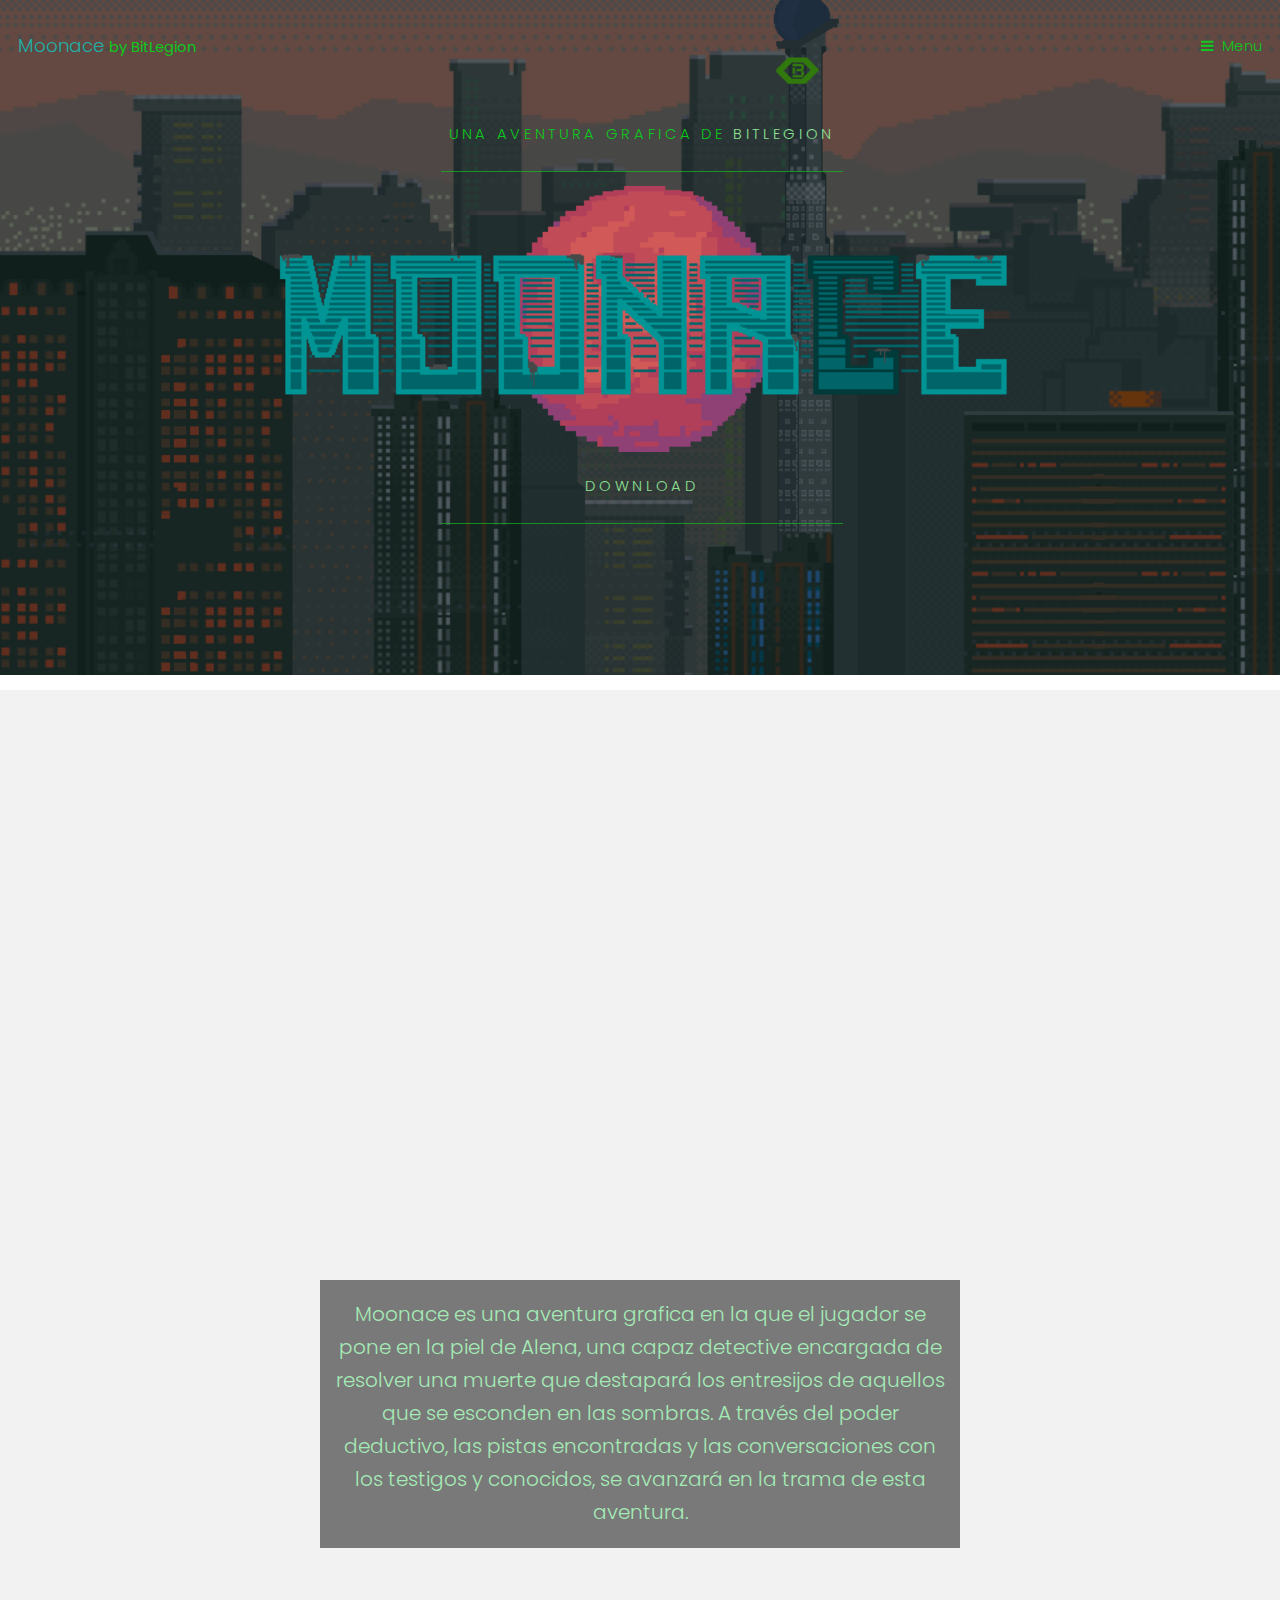
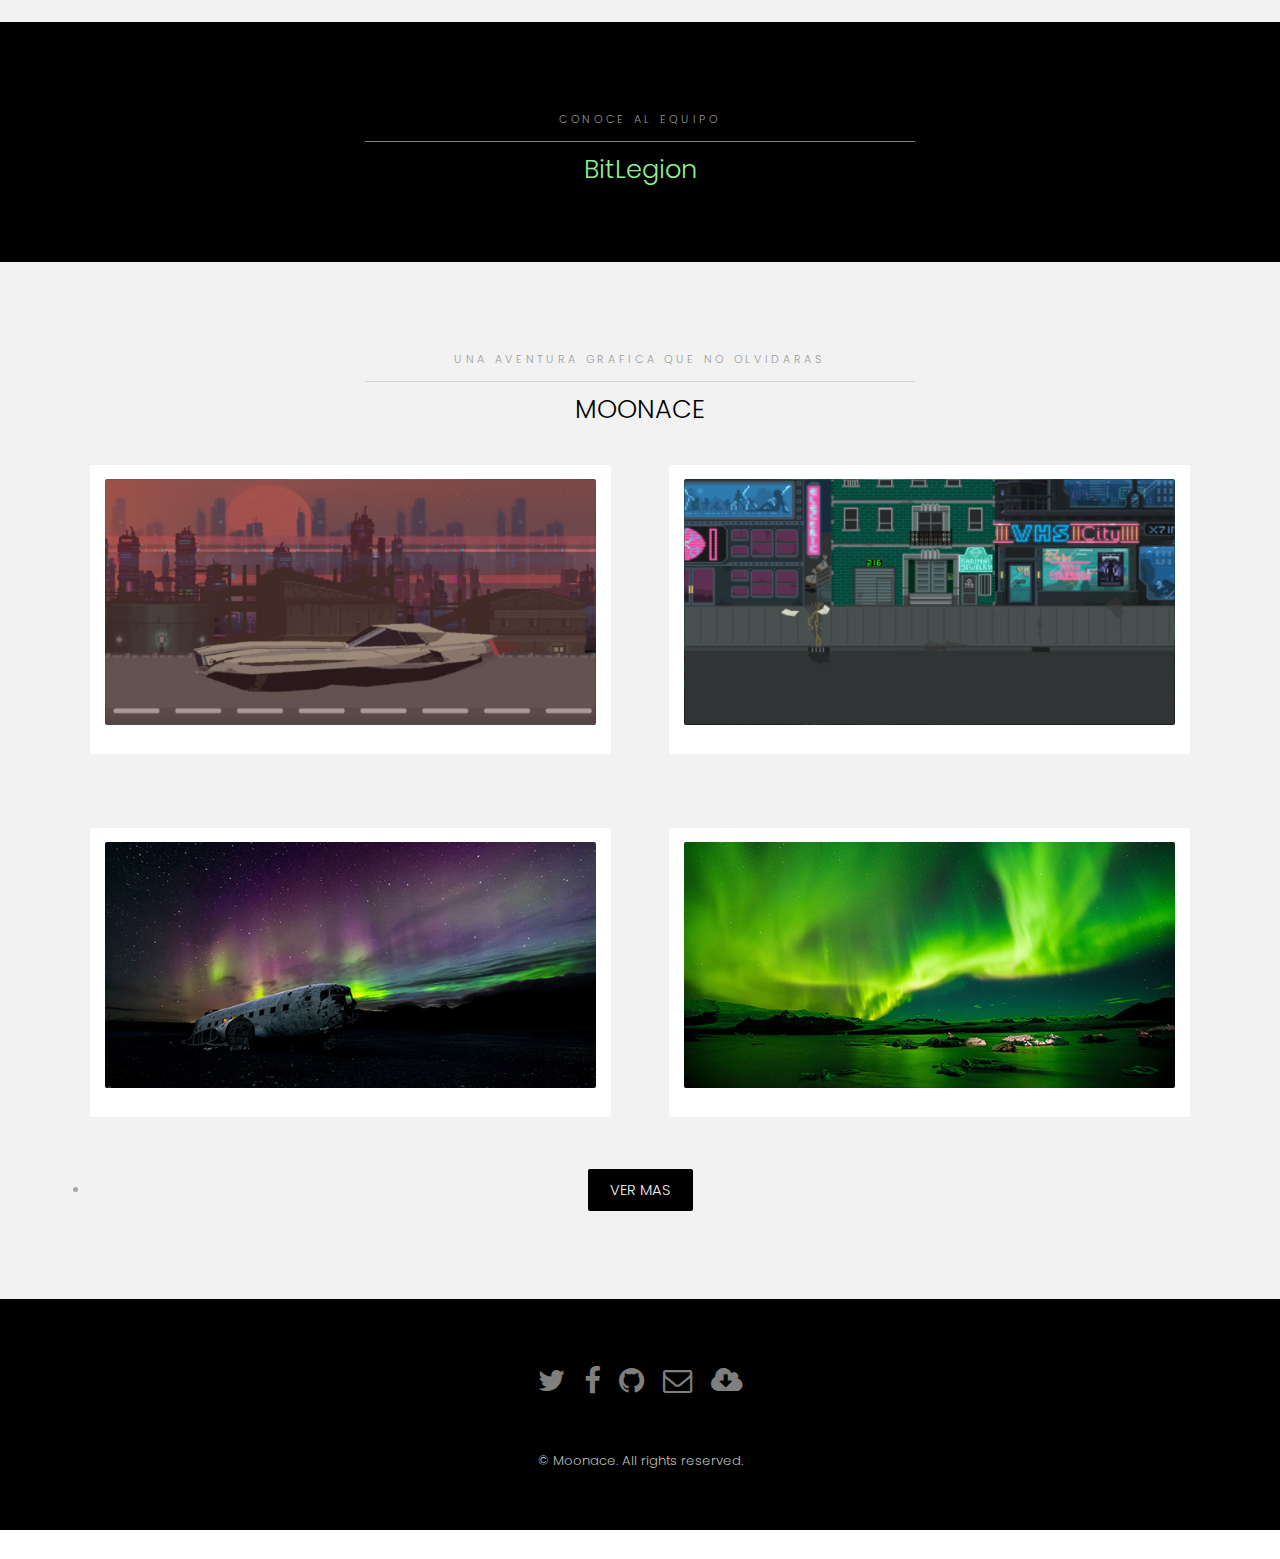
==== commit 0fe6e181: "Design done  words missing" ====
--- a/index.html
+++ b/index.html
@@ -23,7 +23,7 @@
 			<nav id="menu">
 				<ul class="links">
 					<li><a href="index.html">Home</a></li>
-					<li><a href="elements.html">Trailer</a></li>
+					<li><a href="#one">Trailer</a></li>
 					<li><a href="generic.html">¿Que es Moonace?</a></li>
 					<li><a href="html5up-overflow\MeetTheTeam.html">Meet the team</a></li>
 					<li><a href="elements.html">Descargar</a></li>
@@ -173,10 +173,9 @@
 							</div>
 						</div>
 					</div>
-					<p>	
-						<span><a href="generic.html">Ver mas</a></span>							
-					</p>
-
+					<li>
+						<a href="generic.html" class="button">Ver mas</a>
+					</li>
 				</div>
 			</section>
 
@@ -193,7 +192,7 @@
 					</ul>
 				</div>
 				<div class="copyright">
-					&copy; Untitled. All rights reserved.
+					&copy; Moonace. All rights reserved.
 				</div>
 			</footer>
 
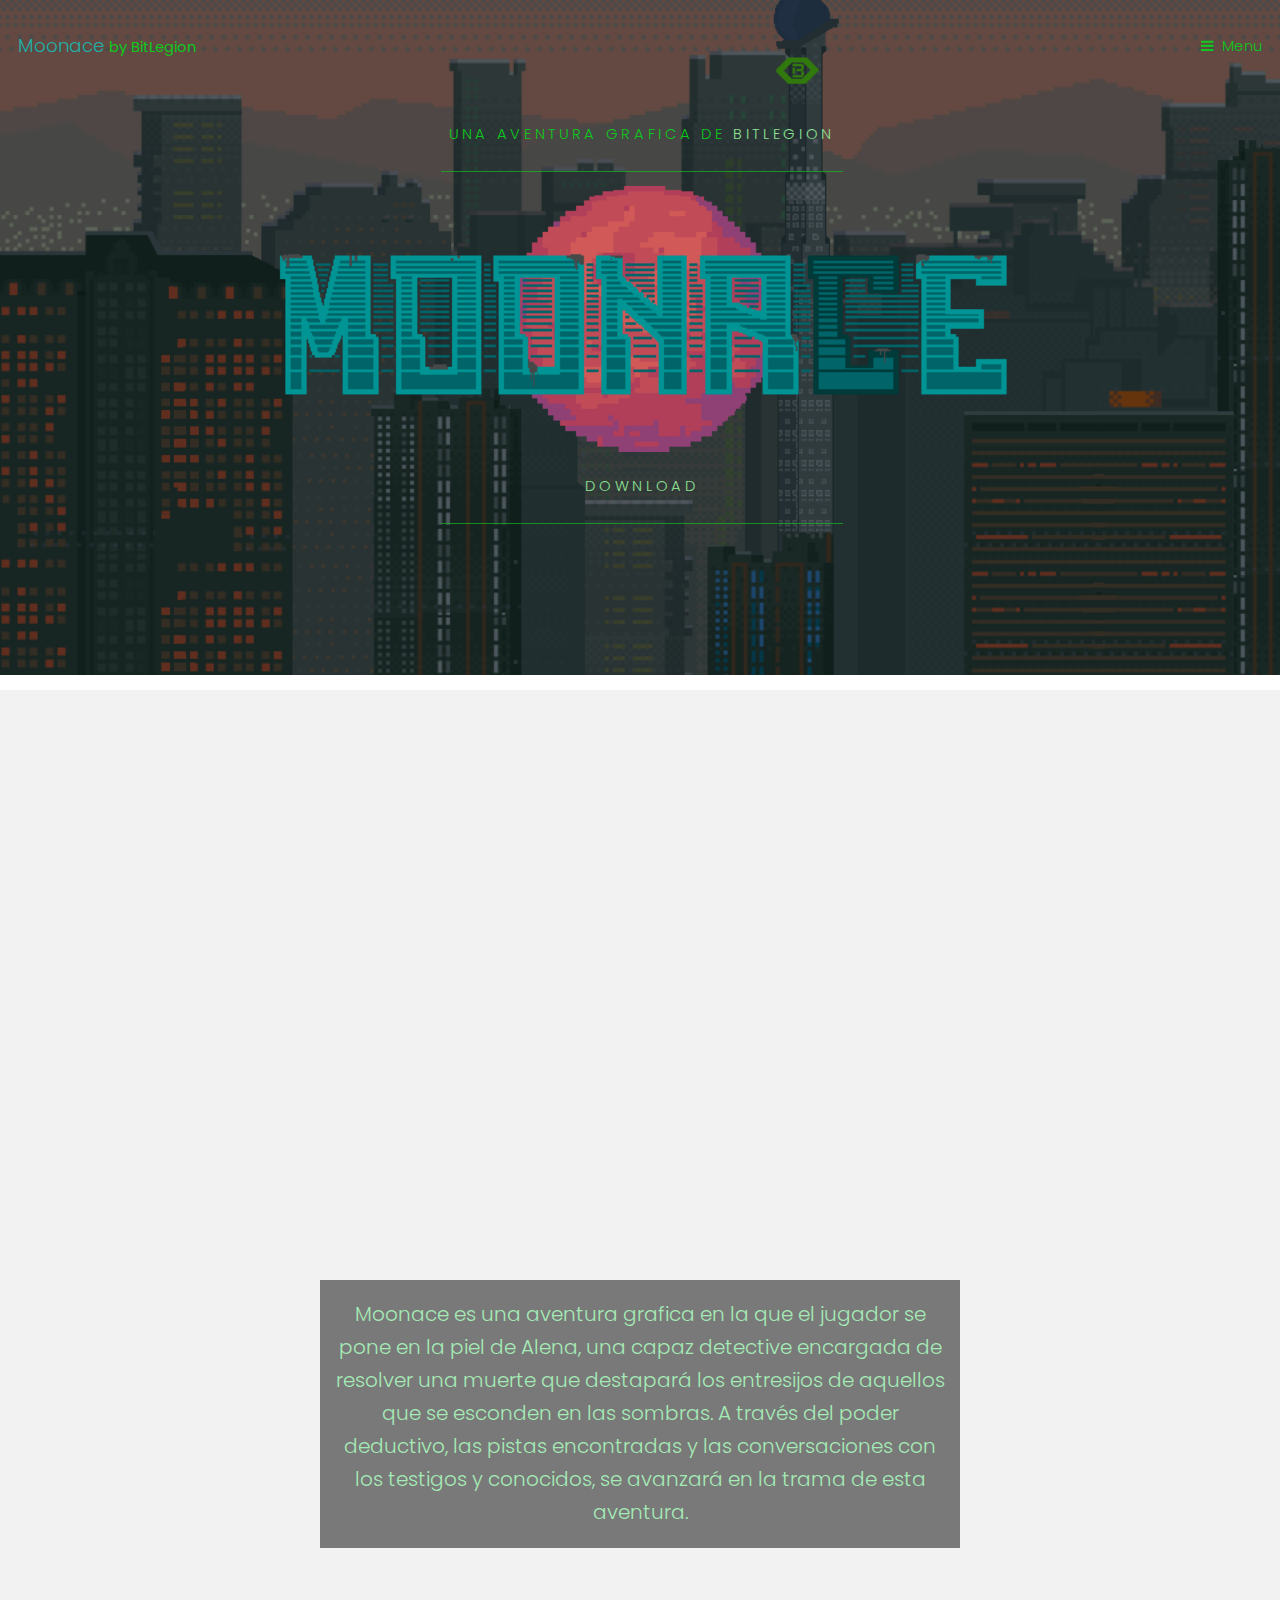
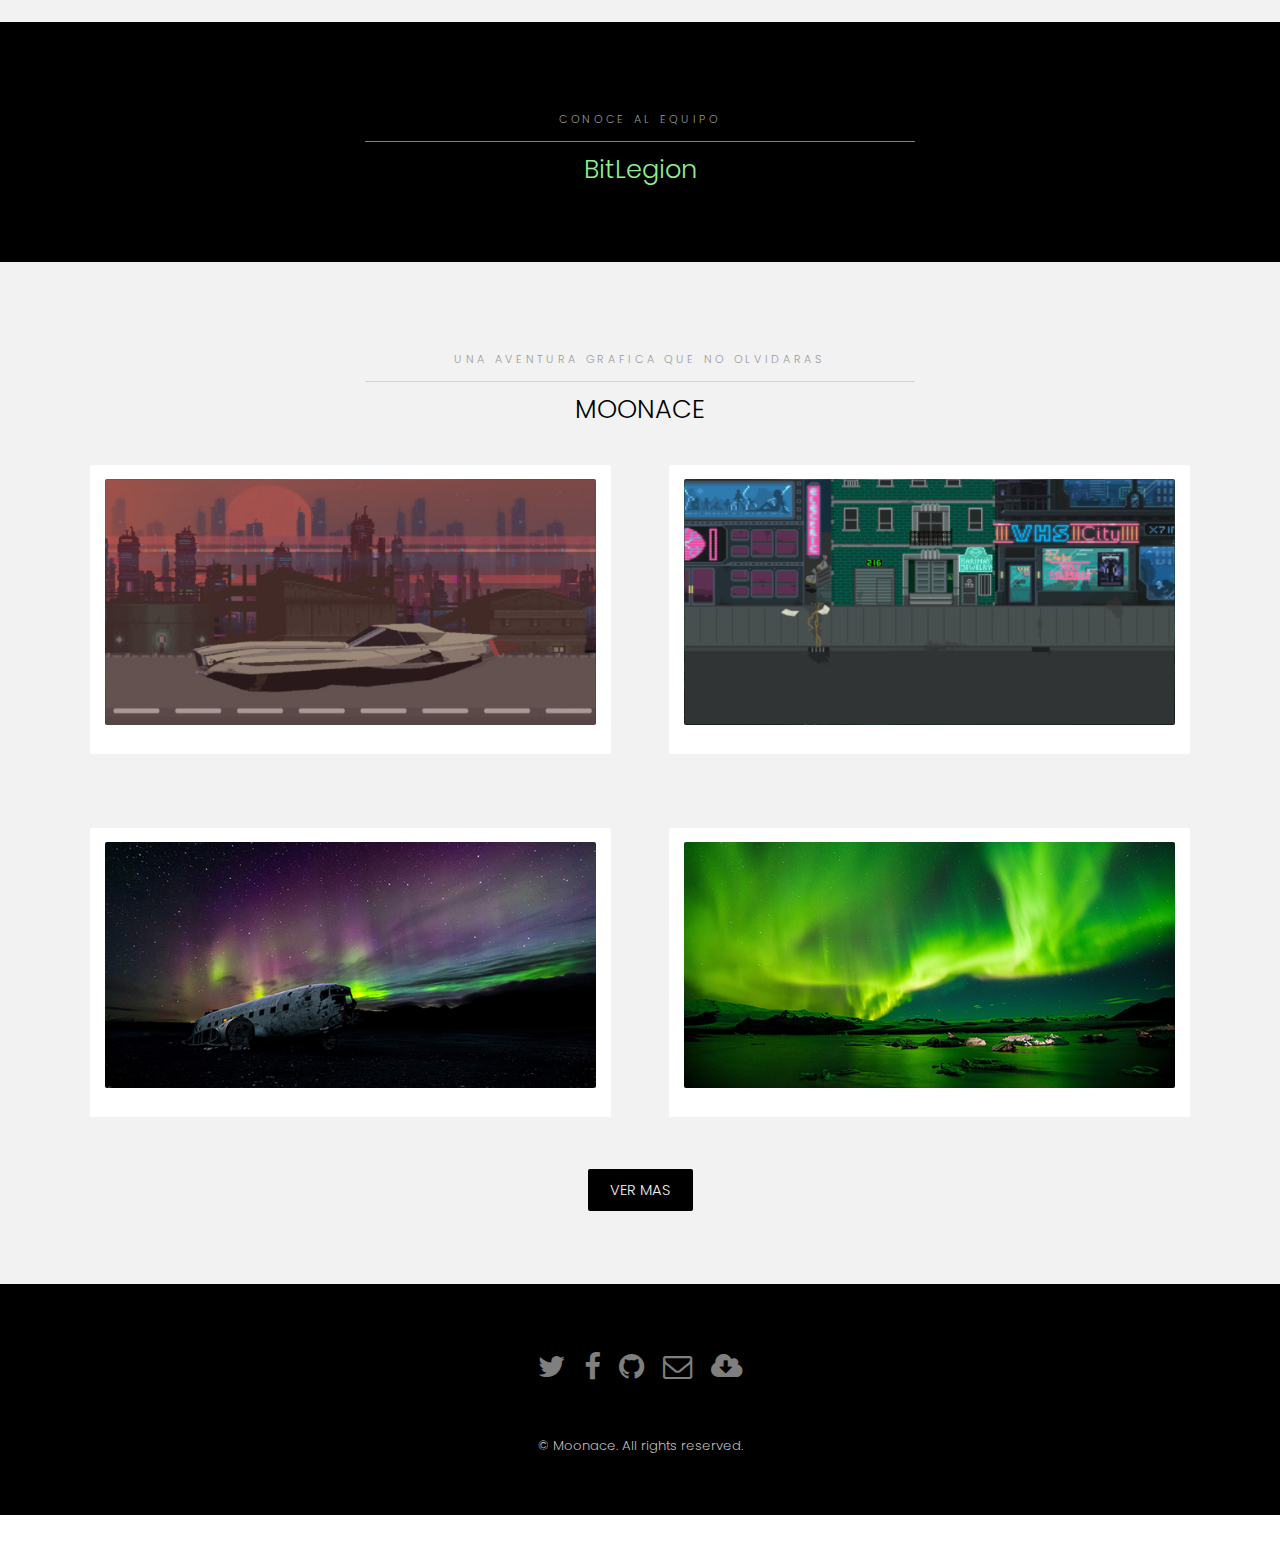
==== commit 3591e016: "cambiado enlace trailer" ====
--- a/index.html
+++ b/index.html
@@ -83,7 +83,7 @@
 
 		<!-- One -->
 			<section id="one" class="wrapper style2">
-					<iframe width="854" height="480" src="https://www.youtube.com/embed/LuSh4-cbAOc" frameborder="0" allow="autoplay; encrypted-media" allowfullscreen ></iframe>		
+					<iframe width="854" height="480" src="https://www.youtube.com/embed/huKr0hmYuCw" frameborder="0" allow="autoplay; encrypted-media" allowfullscreen ></iframe>		
 					<p> 
 						<span> Moonace es una aventura grafica en la que el jugador se pone en la piel de Alena, una capaz
 								detective encargada de resolver una muerte que destapará los entresijos de aquellos
@@ -173,9 +173,9 @@
 							</div>
 						</div>
 					</div>
-					<li>
+					
 						<a href="generic.html" class="button">Ver mas</a>
-					</li>
+					
 				</div>
 			</section>
 
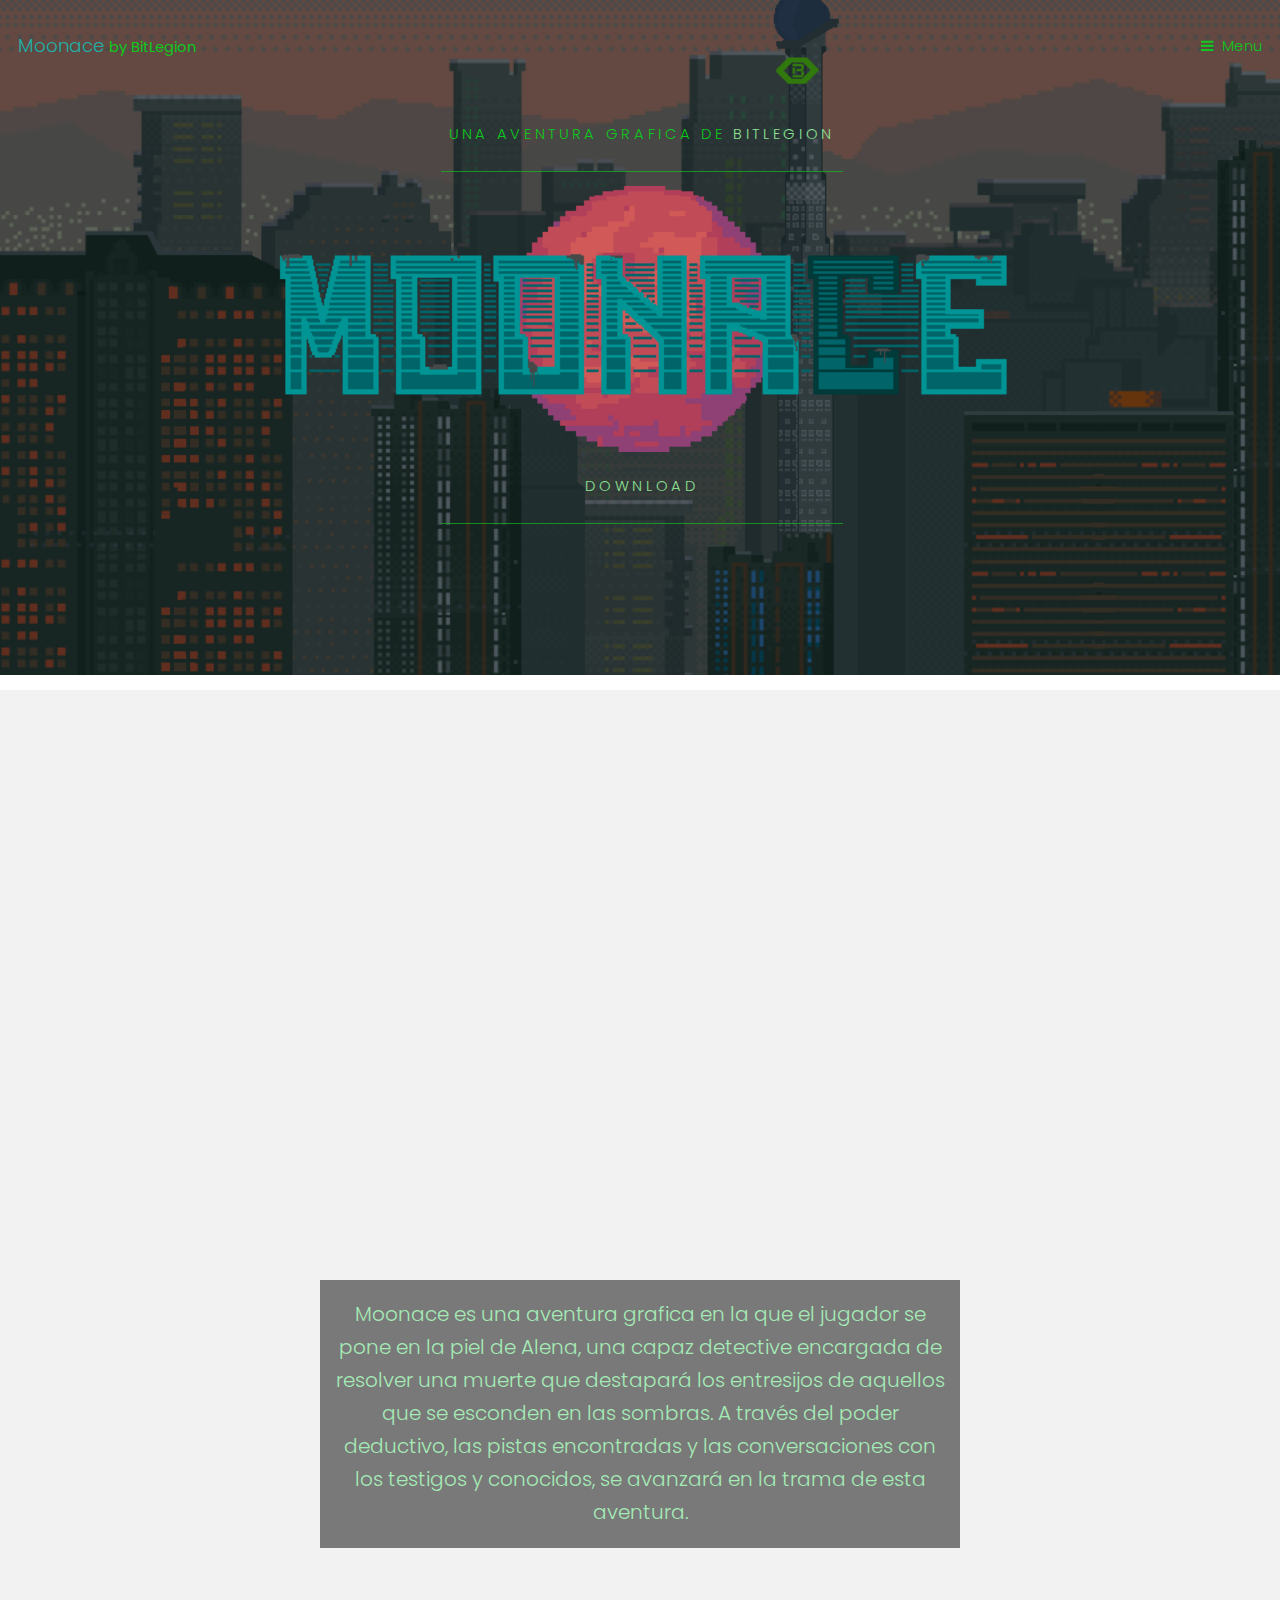
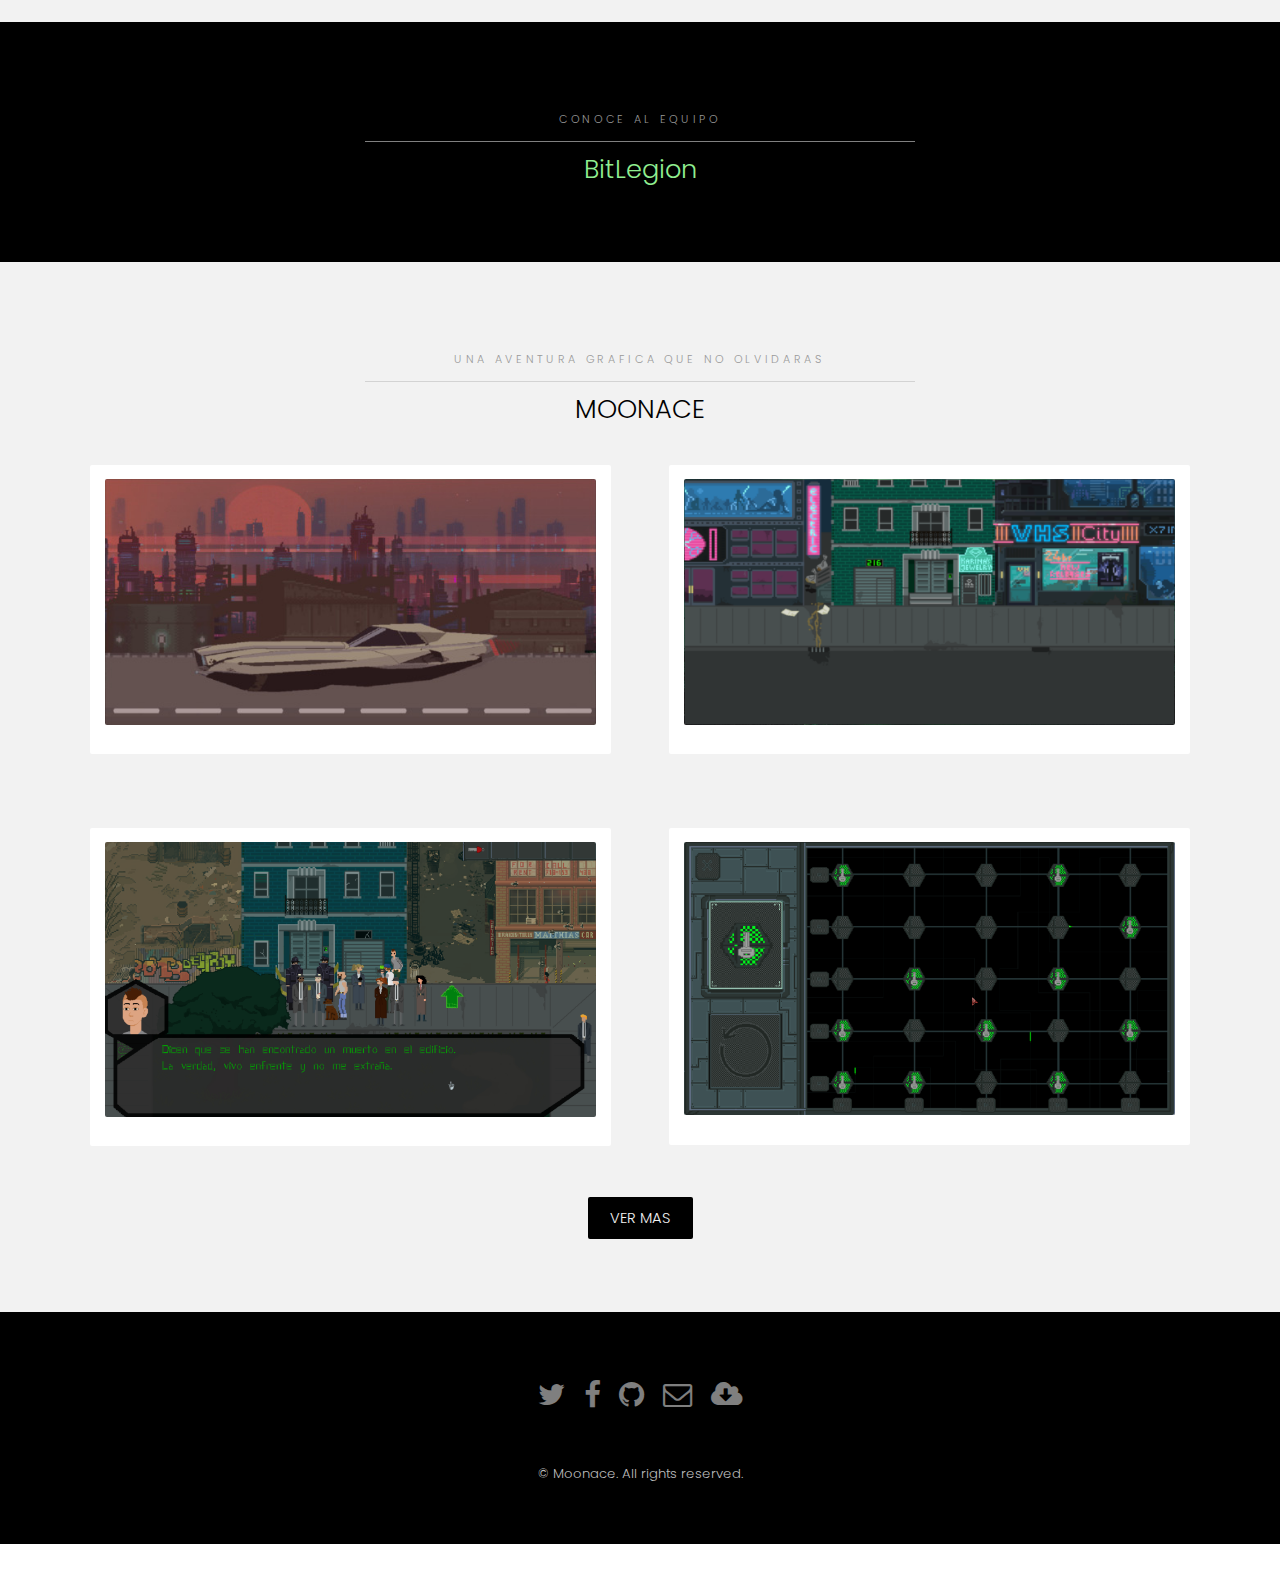
==== commit 83bc29ee: "Mas mejoras" ====
--- a/index.html
+++ b/index.html
@@ -10,6 +10,10 @@
 		<meta charset="utf-8" />
 		<meta name="viewport" content="width=device-width, initial-scale=1" />
 		<link rel="stylesheet" href="assets/css/main.css" />
+		<link rel="icon" 
+      type="image/png" 
+      href="images/images.png">
+
 	</head>
 	<body>
 
@@ -27,6 +31,7 @@
 					<li><a href="generic.html">¿Que es Moonace?</a></li>
 					<li><a href="html5up-overflow\MeetTheTeam.html">Meet the team</a></li>
 					<li><a href="elements.html">Descargar</a></li>
+					<li><a href="#footer">Contactanos</a></li>
 				</ul>
 			</nav>
 
@@ -154,22 +159,22 @@
 					<div class="gallery">
 						<div>
 							<div class="image fit">
-								<a href="#"><img src="images/pic01.jpg" alt="" /></a>
-							</div>
-						</div>
-						<div>
-							<div class="image fit">
-								<a href="#"><img src="images/pic02.png" alt="" /></a>
-							</div>
-						</div>
-						<div>
-							<div class="image fit">
-								<a href="#"><img src="images/pic03.jpg" alt="" /></a>
-							</div>
-						</div>
-						<div>
-							<div class="image fit">
-								<a href="#"><img src="images/pic04.jpg" alt="" /></a>
+								<img src="images/pic01.jpg" alt="car" />
+							</div>
+						</div>
+						<div>
+							<div class="image fit">
+								<img src="images/pic02.png" alt="Street" />
+							</div>
+						</div>
+						<div>
+							<div class="image fit">
+								<img src="images/pic03.jpg" alt="Convo" />
+							</div>
+						</div>
+						<div>
+							<div class="image fit">
+								<img src="images/pic04.jpg" alt="Puzzles" />
 							</div>
 						</div>
 					</div>
@@ -187,7 +192,7 @@
 						<li><a href="https://twitter.com/bit_legion" class="icon fa-twitter"><span class="label">Twitter</span></a></li>
 						<li><a href="https://www.facebook.com/Bit-Legion-Studio-1683249801712666" class="icon fa-facebook"><span class="label">Facebook</span></a></li>
 						<li><a href="https://github.com/Leon0r/BitLegion" class="icon fa-github"><span class="label">Github</span></a></li>
-						<li><a href="bitlegionstudio@gmail.com" class="icon fa-envelope-o"><span class="label">Email</span></a></li>
+						<li><a href="mailto::bitlegionstudio@gmail.com" class="icon fa-envelope-o"><span class="label">Email</span></a></li>
 						<li><a href="bitlegionstudio@gmail.com" class="icon fa-cloud-download"><span class="label">Download</span></a></li>
 					</ul>
 				</div>
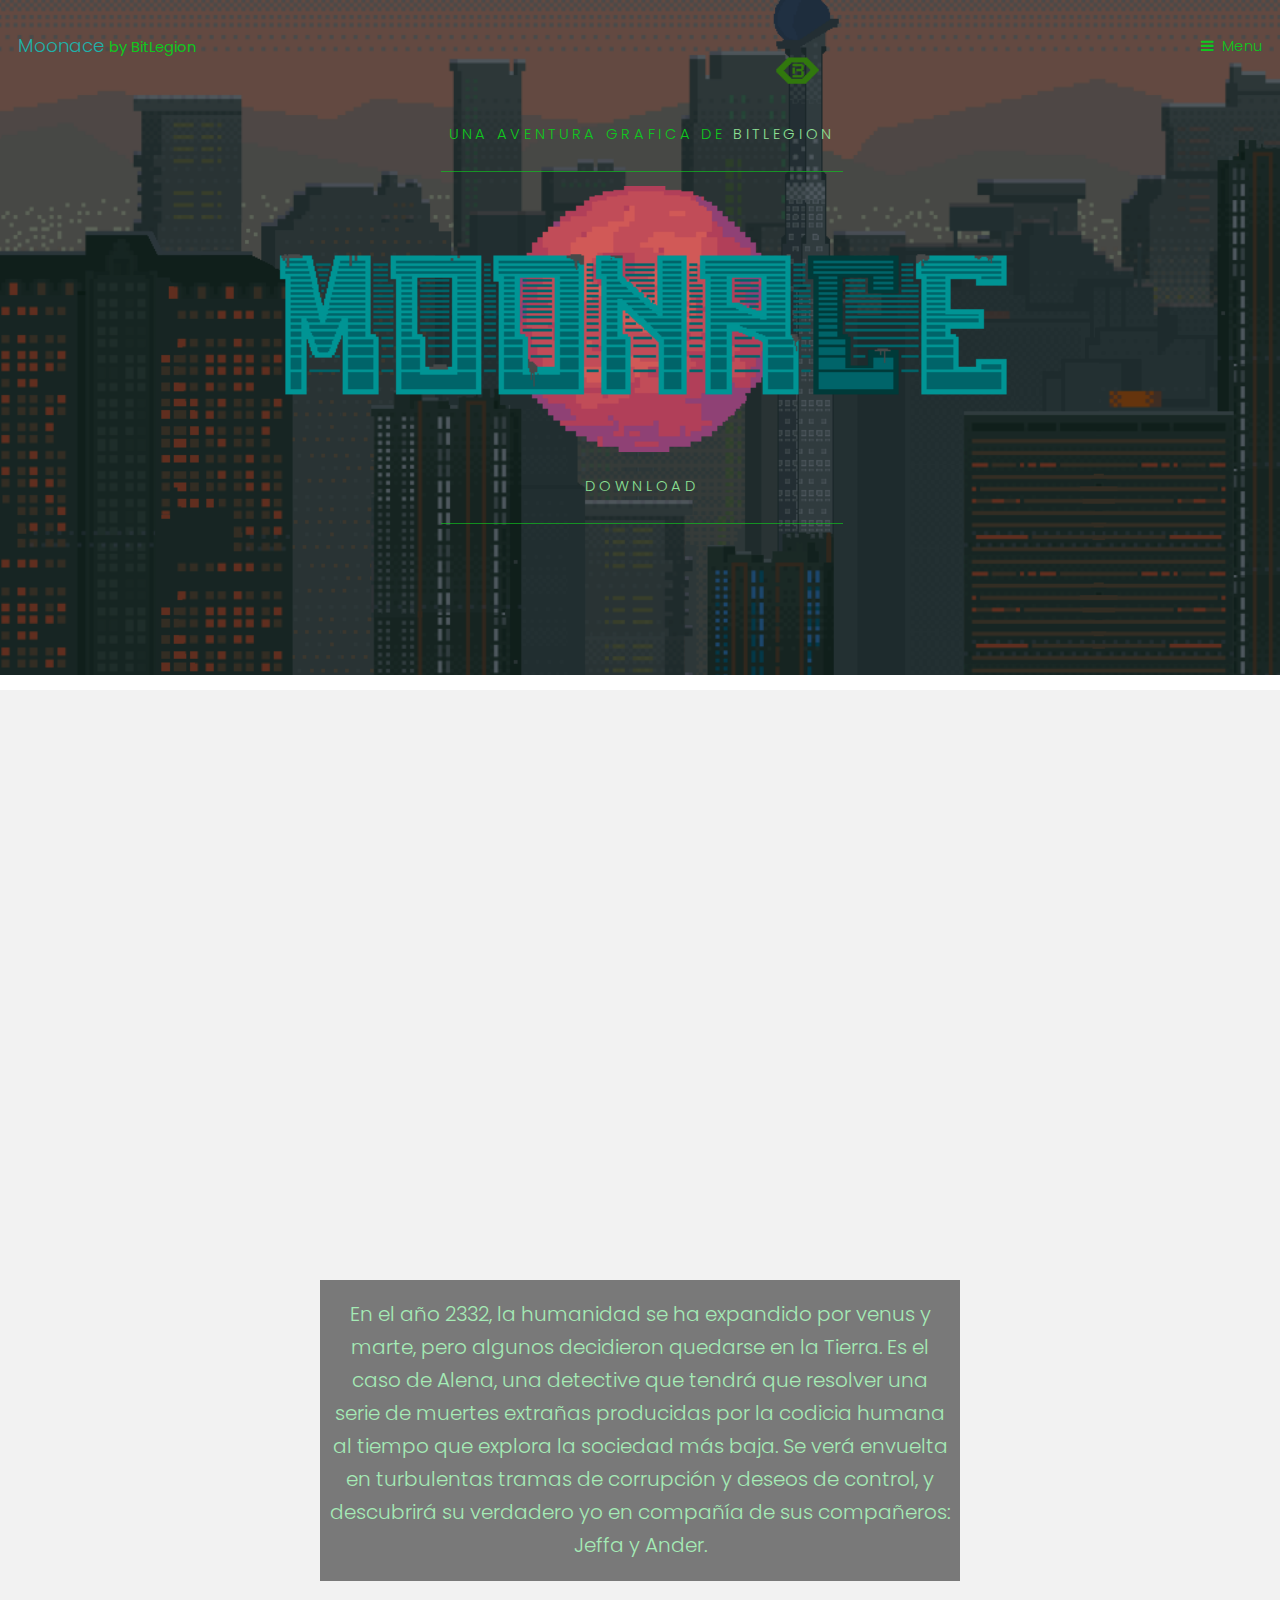
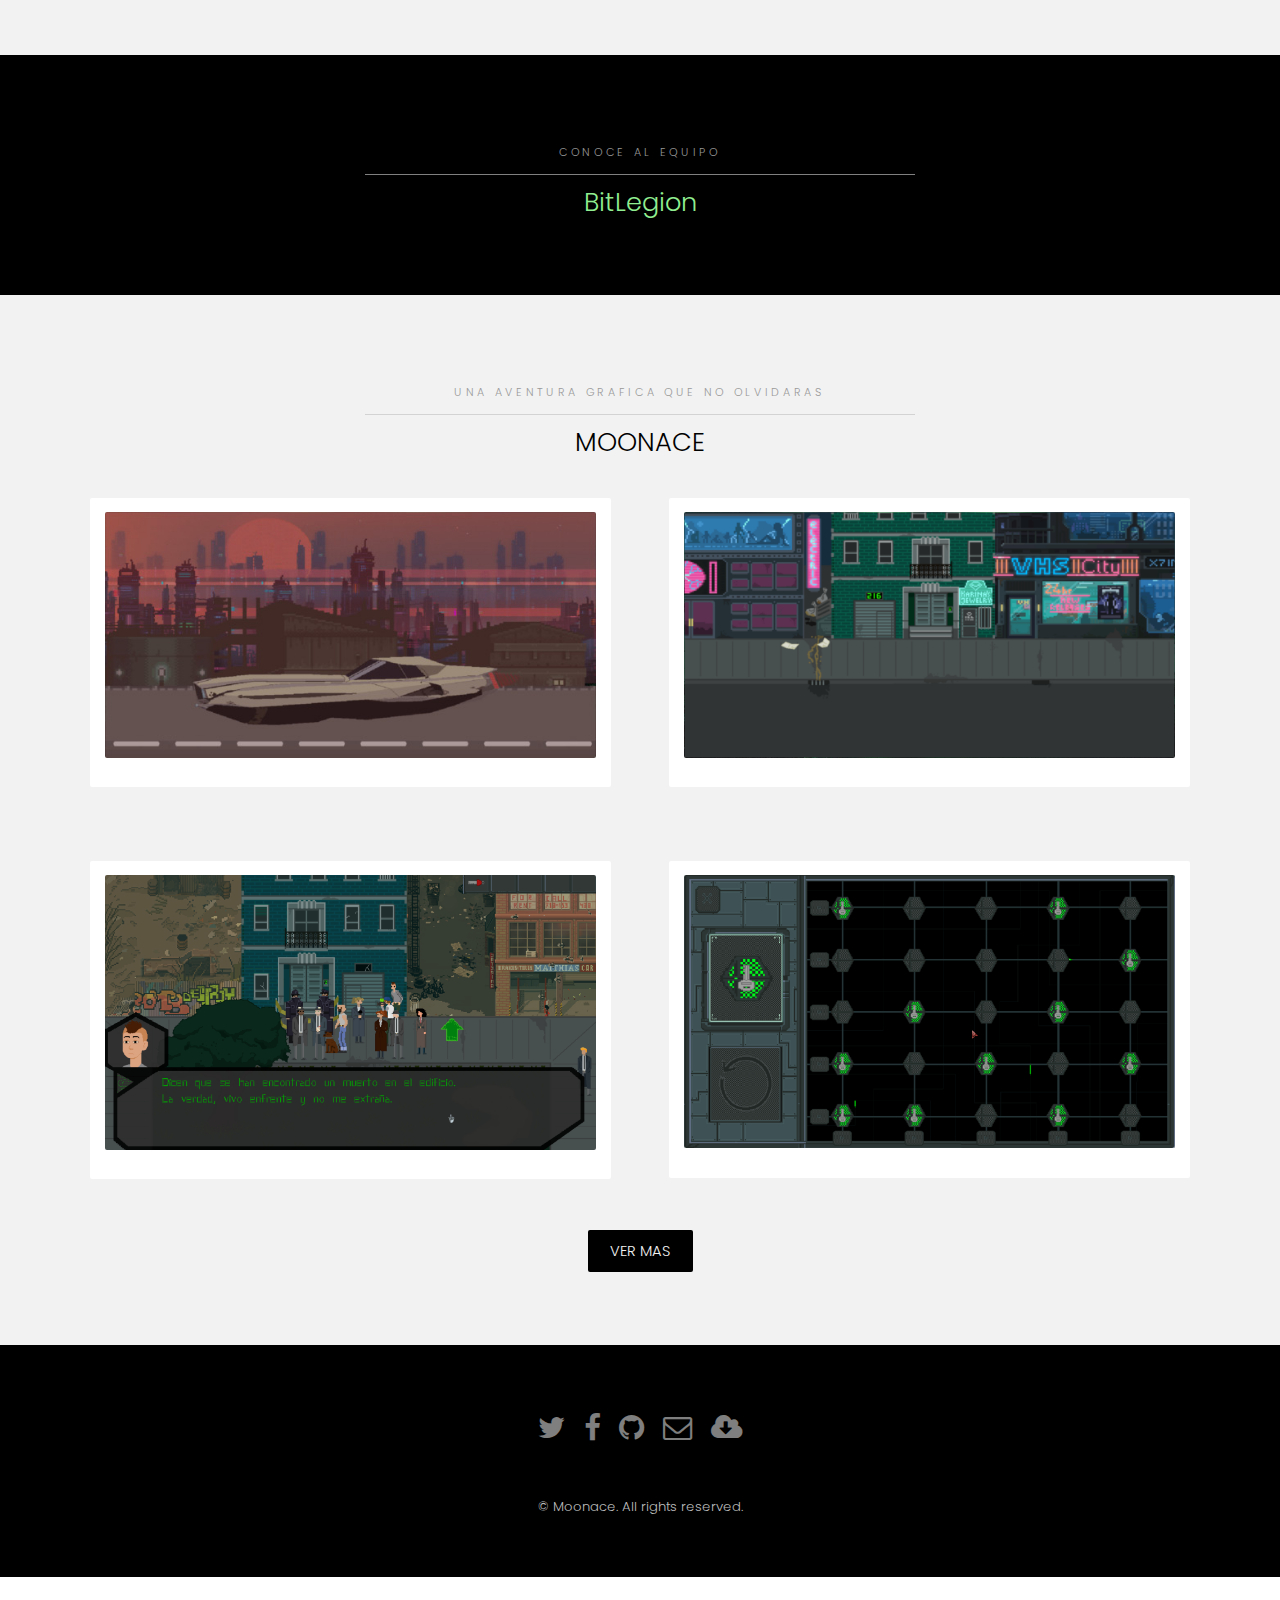
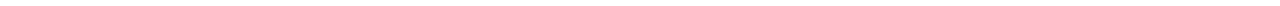
==== commit 8cabcdc4: "Descripcion Actualizada" ====
--- a/index.html
+++ b/index.html
@@ -90,11 +90,11 @@
 			<section id="one" class="wrapper style2">
 					<iframe width="854" height="480" src="https://www.youtube.com/embed/huKr0hmYuCw" frameborder="0" allow="autoplay; encrypted-media" allowfullscreen ></iframe>		
 					<p> 
-						<span> Moonace es una aventura grafica en la que el jugador se pone en la piel de Alena, una capaz
-								detective encargada de resolver una muerte que destapará los entresijos de aquellos
-								que se esconden en las sombras. 
-								A través del poder deductivo, las pistas encontradas y las conversaciones con los
-								testigos y conocidos, se avanzará en la trama de esta aventura.</span>
+						<span> En el año 2332, la humanidad se ha expandido por venus y marte, pero algunos decidieron
+							quedarse en la Tierra. Es el caso de Alena, una detective que tendrá que resolver una serie de
+							muertes extrañas producidas por la codicia humana al tiempo que explora la sociedad más
+							baja. Se verá envuelta en turbulentas tramas de corrupción y deseos de control, y descubrirá
+							su verdadero yo en compañía de sus compañeros: Jeffa y Ander.</span>
 					</p>	
 					<!--INSERT VIDEO HERE !!!!!!!!!!!-->
 					<!-- <div class="grid-style">
